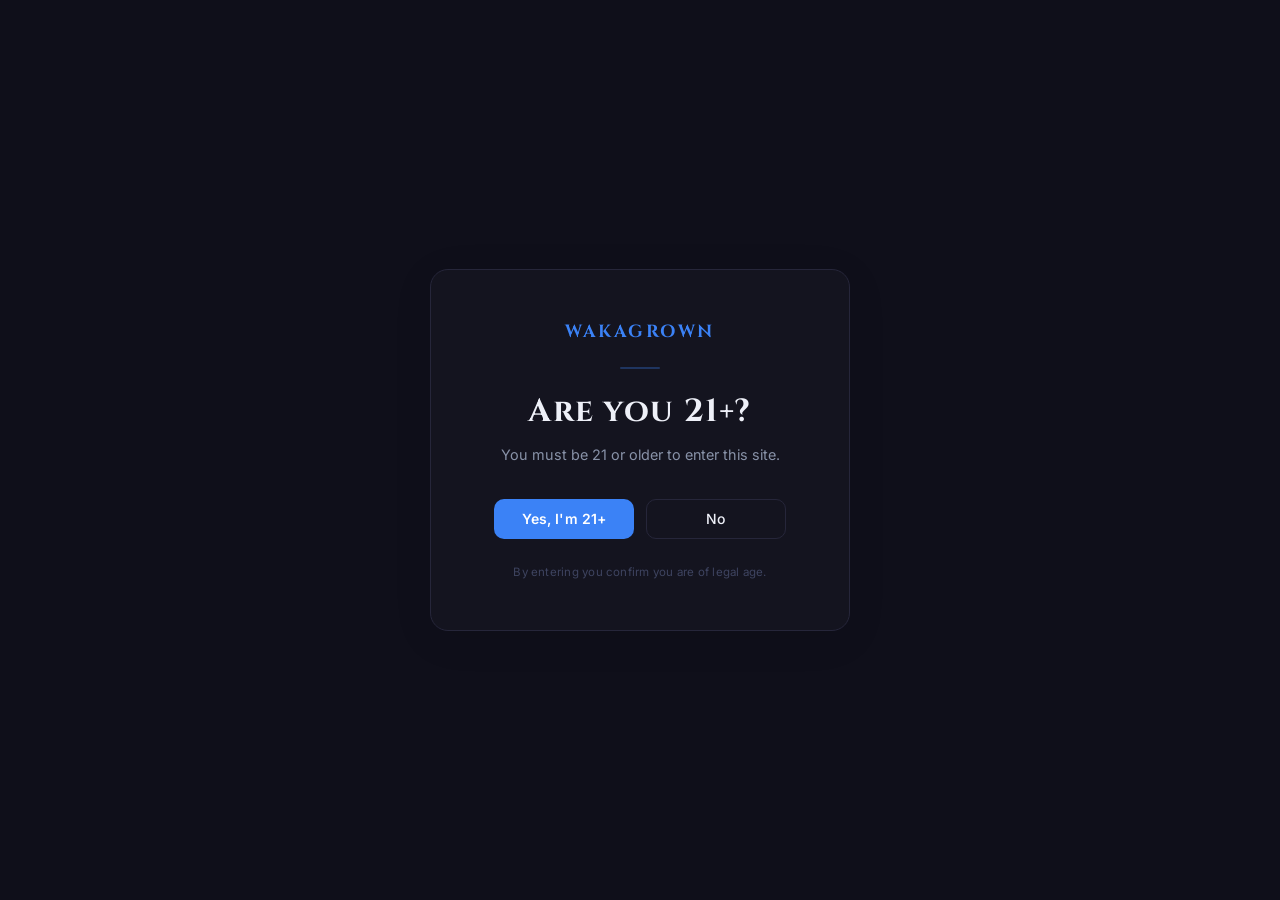
==== index.html @ d03a04f8 "first commit" ====
<!DOCTYPE html>
<html lang="en">
<head>
  <meta charset="UTF-8" />
  <meta name="viewport" content="width=device-width, initial-scale=1.0" />
  <title>WakaGrown | Premium Flower</title>
  <link rel="preconnect" href="https://fonts.googleapis.com" />
  <link rel="preconnect" href="https://fonts.gstatic.com" crossorigin />
  <link href="https://fonts.googleapis.com/css2?family=Cinzel:wght@400;600;700;900&family=Inter:wght@300;400;500;600;700&display=swap" rel="stylesheet" />
  <link rel="stylesheet" href="style.css" />
</head>
<body>

<!-- ═══════════ AGE GATE ═══════════ -->
<div id="ageGate">
  <div class="ag-box">
    <p class="ag-logo">WakaGrown</p>
    <div class="ag-line"></div>
    <h1 class="ag-title">Are you 21+?</h1>
    <p class="ag-sub">You must be 21 or older to enter this site.</p>
    <div class="ag-btns">
      <button id="btnYes" class="btn-blue">Yes, I'm 21+</button>
      <button id="btnNo"  class="btn-ghost">No</button>
    </div>
    <p class="ag-legal">By entering you confirm you are of legal age.</p>
  </div>
</div>

<!-- ═══════════ DENIED SCREEN ═══════════ -->
<div id="deniedScreen" class="denied-screen" style="display:none">
  <div style="text-align:center">
    <p class="ag-logo">WakaGrown</p>
    <h2 style="font-family:var(--display);font-size:2rem;margin:1.5rem 0 1rem;letter-spacing:.04em">Come back when you're 21+</h2>
    <p style="color:var(--muted)">This site is for adults only.</p>
    <button onclick="resetGate()" class="btn-ghost" style="margin-top:2rem">Reset</button>
  </div>
</div>

<!-- ═══════════ MAIN SITE ═══════════ -->
<div id="site" style="display:none">

  <!-- NAV -->
  <header id="nav">
    <div class="nav-inner wrap">
      <a href="#hero" class="nav-logo">WakaGrown</a>
      <button id="navToggle" class="nav-toggle" aria-label="Menu">
        <span></span><span></span><span></span>
      </button>
      <nav id="navMenu" class="nav-menu">
        <a href="#drop"     class="nav-link">Drop</a>
        <a href="#strains"  class="nav-link">Strains</a>
        <a href="#seeds"    class="nav-link">Seeds</a>
        <a href="#gallery"  class="nav-link">Gallery</a>
        <a href="#story"    class="nav-link">Story</a>
        <a href="#faq"      class="nav-link">FAQ</a>
        <a href="#contact"  class="nav-link">Contact</a>
        <button id="cartBtn" class="nav-cart-btn" aria-label="Open cart">
          <svg width="20" height="20" viewBox="0 0 24 24" fill="none" stroke="currentColor" stroke-width="2" stroke-linecap="round" stroke-linejoin="round" aria-hidden="true">
            <path d="M6 2L3 6v14a2 2 0 002 2h14a2 2 0 002-2V6l-3-4z"/>
            <line x1="3" y1="6" x2="21" y2="6"/>
            <path d="M16 10a4 4 0 01-8 0"/>
          </svg>
          <span id="cartBadge" class="cart-badge" hidden>0</span>
          Cart
        </button>
      </nav>
    </div>
  </header>

  <!-- HERO -->
  <section id="hero" class="hero">
    <div class="hero-glow"></div>
    <div class="wrap hero-wrap">
      <div class="hero-content">
        <span class="eyebrow reveal">Current Season Drop</span>
        <h1 class="hero-title reveal">New Drop.<br>New Harvest.<br>New Heat.</h1>
        <p class="hero-sub reveal">Limited preorder spots open now. Small-batch, lab-tested, handpicked. Secure yours before this run sells out.</p>
        <div class="hero-cta reveal">
          <a href="https://example.com/store" target="_blank" rel="noopener" class="btn-blue btn-lg">Shop / Order</a>
          <a href="#drop" class="btn-ghost btn-lg">Explore the Drop</a>
        </div>
      </div>
      <div class="hero-logo-frame reveal">
        <div class="hero-logo-outer">
          <div class="hero-logo-ring"></div>
          <div class="hero-logo-circle">
            <img src="WakaGrownlogo.PNG" alt="WakaGrown" class="hero-logo-img">
          </div>
        </div>
      </div>
    </div>
    <div class="hero-scroll-hint">
      <span>Scroll</span>
      <div class="scroll-line"></div>
    </div>
  </section>

  <!-- DROP HIGHLIGHTS -->
  <section id="drop" class="section">
    <div class="wrap">
      <div class="sec-head reveal">
        <span class="eyebrow">Featured</span>
        <h2 class="sec-title">Drop Highlights</h2>
        <p class="sec-sub">Eight strains. One season. Zero compromise.</p>
      </div>
    </div>
    <div class="carousel-outer">
      <button id="cPrev" class="c-arrow" aria-label="Previous">
        <svg width="20" height="20" viewBox="0 0 24 24" fill="none" stroke="currentColor" stroke-width="2"><polyline points="15 18 9 12 15 6"/></svg>
      </button>
      <div class="carousel-viewport">
        <div class="carousel-track" id="cTrack"></div>
      </div>
      <button id="cNext" class="c-arrow" aria-label="Next">
        <svg width="20" height="20" viewBox="0 0 24 24" fill="none" stroke="currentColor" stroke-width="2"><polyline points="9 18 15 12 9 6"/></svg>
      </button>
    </div>
    <div class="c-dots" id="cDots"></div>
  </section>

  <!-- STRAINS GRID -->
  <section id="strains" class="section section-alt">
    <div class="wrap">
      <div class="sec-head reveal">
        <span class="eyebrow">Full Catalog</span>
        <h2 class="sec-title">All Strains</h2>
        <p class="sec-sub">28 cultivars. Filter by profile.</p>
      </div>
      <div class="filters reveal" role="group" aria-label="Filter by category">
        <button class="chip active" data-f="all">All</button>
        <button class="chip" data-f="gas">Gas</button>
        <button class="chip" data-f="candy">Candy</button>
        <button class="chip" data-f="og">OG</button>
        <button class="chip" data-f="exotic">Exotic</button>
      </div>
      <div class="strains-grid" id="strainsGrid"></div>
      <div class="strains-pagination" id="strainsPagination"></div>
    </div>
  </section>

  <!-- SEEDS -->
  <section id="seeds" class="section">
    <div class="wrap">
      <div class="sec-head reveal">
        <span class="eyebrow">Genetics Program</span>
        <h2 class="sec-title">Seeds</h2>
        <p class="sec-sub">Feminized and auto-flowering cuts from our proven in-house runs. Every pack is sourced from verified mother stock.</p>
      </div>
      <div class="seed-filters reveal">
        <button class="chip active" data-sf="all">All</button>
        <button class="chip" data-sf="fem">Feminized</button>
        <button class="chip" data-sf="auto">Auto-Flowering</button>
      </div>
      <div class="seeds-grid" id="seedsGrid"></div>
      <div class="strains-pagination" id="seedsPagination"></div>
    </div>
  </section>

  <!-- GALLERY -->
  <section id="gallery" class="section">
    <div class="wrap">
      <div class="sec-head reveal">
        <span class="eyebrow">Visual</span>
        <h2 class="sec-title">Crafted to Photograph Different</h2>
        <p class="sec-sub">Every run tells its own story. This is ours.</p>
      </div>
      <div class="gallery-grid" id="galleryGrid"></div>
    </div>
  </section>

  <!-- STORY -->
  <section id="story" class="section section-alt">
    <div class="wrap story-wrap">
      <div class="story-text reveal">
        <span class="eyebrow">Our Philosophy</span>
        <h2 class="sec-title" style="text-align:left">Small-Batch.<br>No Gimmicks.<br>Just Quality.</h2>
        <p>WakaGrown started from a simple principle: grow the best flower possible, then get out of the way and let it speak. No marketing fluff, no mystery ingredients — just elite genetics, obsessive environmental control, and the patience to let each run hit its full potential.</p>
        <p>Every cultivar in our catalog is selected through a rigorous phenotype hunt. We run small. We test everything. We don't release a batch until it clears our internal standard — which is higher than any third-party requirement.</p>
        <div class="story-stats">
          <div class="stat reveal"><span class="stat-n">100%</span><span class="stat-l">Indoor Grown</span></div>
          <div class="stat reveal"><span class="stat-n">COA</span><span class="stat-l">Every Batch</span></div>
          <div class="stat reveal"><span class="stat-n">28+</span><span class="stat-l">Active Cultivars</span></div>
        </div>
      </div>
      <div class="story-img reveal">
        <div class="story-ph"><span class="story-mark">W</span></div>
      </div>
    </div>
  </section>

  <!-- TESTIMONIALS -->
  <section id="testimonials" class="section">
    <div class="wrap">
      <div class="sec-head reveal">
        <span class="eyebrow">Community</span>
        <h2 class="sec-title">What the Culture Says</h2>
      </div>
      <div class="testi-grid">
        <div class="testi-card reveal">
          <div class="stars">★★★★★</div>
          <p class="testi-q">"WakaGrown is the only brand that consistently delivers. Every single drop is a step above. The Red Katanaz was genuinely elite — terps, density, everything locked in."</p>
          <div class="testi-author">
            <div class="testi-av" style="--c:#0a84ff">WC</div>
            <div><strong>@westcoast_connoisseur</strong><span>Verified Collector</span></div>
          </div>
        </div>
        <div class="testi-card reveal">
          <div class="stars">★★★★★</div>
          <p class="testi-q">"The quality control here is unmatched. WakaGrown does small-batch the right way — no shortcuts, lab-tested, and the results speak for themselves every single time."</p>
          <div class="testi-author">
            <div class="testi-av" style="--c:#6b6bff">HD</div>
            <div><strong>@highdesert_cultivator</strong><span>Industry Insider</span></div>
          </div>
        </div>
        <div class="testi-card reveal">
          <div class="stars">★★★★★</div>
          <p class="testi-q">"Every drop is better than the last. The Venuz #4 and Banana Jealousy from last season were two of the best I've had, period. WakaGrown isn't hype — it's just exceptional."</p>
          <div class="testi-author">
            <div class="testi-av" style="--c:#38bdf8">PC</div>
            <div><strong>@premiumcollector</strong><span>Long-Term Customer</span></div>
          </div>
        </div>
      </div>
    </div>
  </section>

  <!-- FAQ -->
  <section id="faq" class="section section-alt">
    <div class="wrap faq-wrap">
      <div class="sec-head reveal">
        <span class="eyebrow">Got Questions</span>
        <h2 class="sec-title">FAQ</h2>
      </div>
      <div class="accordion" id="accordion">
        <div class="ac-item reveal">
          <button class="ac-btn" aria-expanded="false">How do preorders work? <span class="ac-icon"></span></button>
          <div class="ac-panel" hidden><p>When a drop goes live, strains are listed on our external Shop page. Select your items and complete checkout there. Preorders are first-come, first-served — quantities are genuinely limited.</p></div>
        </div>
        <div class="ac-item reveal">
          <button class="ac-btn" aria-expanded="false">Where do you ship? <span class="ac-icon"></span></button>
          <div class="ac-panel" hidden><p>Shipping availability varies by location and compliance requirements. Visit our Shop page for real-time availability in your area. We do not ship to addresses where our products are not legally permissible.</p></div>
        </div>
        <div class="ac-item reveal">
          <button class="ac-btn" aria-expanded="false">Is this an e-commerce checkout? <span class="ac-icon"></span></button>
          <div class="ac-panel" hidden><p>No. This website is a brand showcase only — for informational purposes. No transactions occur here. All orders are placed through our verified external Shop link.</p></div>
        </div>
        <div class="ac-item reveal">
          <button class="ac-btn" aria-expanded="false">How often do drops happen? <span class="ac-icon"></span></button>
          <div class="ac-panel" hidden><p>Drops are tied to our cultivation cycle — typically seasonal. We don't rush harvests. Follow our Instagram and join the waitlist to be notified the moment spots go live.</p></div>
        </div>
        <div class="ac-item reveal">
          <button class="ac-btn" aria-expanded="false">How do I verify lab results? <span class="ac-icon"></span></button>
          <div class="ac-panel" hidden><p>Certificate of Analysis (COA) documents are available on the Shop page for every listed strain, linked directly to the batch. We use accredited third-party labs. Full transparency, always.</p></div>
        </div>
        <div class="ac-item reveal">
          <button class="ac-btn" aria-expanded="false">How do I contact support? <span class="ac-icon"></span></button>
          <div class="ac-panel" hidden><p>Use the contact form below or reach out on Instagram <strong>@wakagrown</strong>. For order-specific questions use the support contact on the Shop page. We typically respond within 24–48 hours.</p></div>
        </div>
      </div>
    </div>
  </section>

  <!-- CONTACT -->
  <section id="contact" class="section">
    <div class="wrap contact-wrap">
      <div class="contact-info reveal">
        <span class="eyebrow">Get In Touch</span>
        <h2 class="sec-title" style="text-align:left">Contact Us</h2>
        <p>Questions about a drop, a strain, or a collaboration? Fill out the form or reach us directly.</p>
        <div class="contact-links">
          <div class="c-link"><span>Instagram</span><a href="https://instagram.com" target="_blank" rel="noopener">@wakagrown</a></div>
          <div class="c-link"><span>Email</span><a href="mailto:info@wakagrown.com">info@wakagrown.com</a></div>
        </div>
      </div>
      <form id="contactForm" class="contact-form reveal" novalidate>
        <div class="field">
          <label for="cfName">Name</label>
          <input id="cfName" type="text" placeholder="Your name" required />
          <span class="ferr"></span>
        </div>
        <div class="field">
          <label for="cfEmail">Email</label>
          <input id="cfEmail" type="email" placeholder="your@email.com" required />
          <span class="ferr"></span>
        </div>
        <div class="field">
          <label for="cfMsg">Message</label>
          <textarea id="cfMsg" rows="5" placeholder="What's on your mind?" required></textarea>
          <span class="ferr"></span>
        </div>
        <button type="submit" class="btn-blue btn-lg">Send Message</button>
        <p id="formStatus" style="color:var(--blue-light);font-size:.85rem;margin-top:.5rem;min-height:1.2rem"></p>
      </form>
    </div>
  </section>

  <!-- FOOTER -->
  <footer class="footer">
    <div class="wrap footer-inner">
      <div class="footer-top">
        <span class="nav-logo">WakaGrown</span>
        <nav class="footer-nav">
          <a href="#drop">Drop</a><a href="#strains">Strains</a>
          <a href="#gallery">Gallery</a><a href="#story">Story</a>
          <a href="#faq">FAQ</a><a href="#contact">Contact</a>
        </nav>
        <a href="https://example.com/store" target="_blank" rel="noopener" class="btn-blue">Shop / Order →</a>
      </div>
      <p class="footer-legal">For informational purposes only. No sales are conducted on this website. Must be 21+ to view.</p>
      <div class="footer-bot">
        <p>© 2026 WakaGrown. All rights reserved.</p>
        <button onclick="resetGate()" class="footer-reset">Reset age gate</button>
      </div>
    </div>
  </footer>


  <!-- CART OVERLAY + DRAWER -->
  <div id="cartOverlay" class="cart-overlay" aria-hidden="true"></div>
  <aside id="cartDrawer" class="cart-drawer" hidden aria-label="Shopping cart">
    <div class="cart-drawer__head">
      <div>
        <h2 class="cart-drawer__title">Your Cart</h2>
        <p id="cartCount" class="cart-drawer__count">0 items</p>
      </div>
      <button id="cartClose" class="cart-close" aria-label="Close cart">
        <svg width="20" height="20" viewBox="0 0 24 24" fill="none" stroke="currentColor" stroke-width="2.5" aria-hidden="true">
          <line x1="18" y1="6" x2="6" y2="18"/><line x1="6" y1="6" x2="18" y2="18"/>
        </svg>
      </button>
    </div>
    <div id="cartItems" class="cart-items"></div>
    <div class="cart-drawer__foot" id="cartFoot" style="display:none">
      <div class="cart-subtotal">
        <span>Subtotal</span>
        <strong id="cartTotal">$0.00</strong>
      </div>
      <p class="cart-unit-note">Prices per eighth (3.5g). Lab-tested, small-batch.</p>
      <button id="cartCheckout" class="btn-blue btn-lg" style="width:100%">Place Order →</button>
      <button id="cartClear" class="cart-clear-btn">Clear cart</button>
    </div>
  </aside>

  <!-- ORDER MODAL -->
  <div id="orderModal" class="modal" style="display:none" role="dialog" aria-modal="true" aria-labelledby="orderModalTitle">
    <div class="modal-bd" id="orderModalBd"></div>
    <div class="modal-box" style="max-width:480px">
      <button class="modal-close" id="orderModalClose" aria-label="Close">
        <svg width="18" height="18" viewBox="0 0 24 24" fill="none" stroke="currentColor" stroke-width="2.5" aria-hidden="true">
          <line x1="18" y1="6" x2="6" y2="18"/><line x1="6" y1="6" x2="18" y2="18"/>
        </svg>
      </button>
      <div class="modal-body">
        <h2 id="orderModalTitle" style="font-family:var(--display);font-size:1.3rem;font-weight:700;letter-spacing:.04em;margin-bottom:.3rem">Place Your Order</h2>
        <p style="color:var(--muted);font-size:.85rem;margin-bottom:1.5rem">Fill in your details and we'll follow up to confirm and arrange payment.</p>
        <div id="orderSummary"></div>
        <form id="orderForm" novalidate>
          <div class="field" style="margin-bottom:1rem">
            <label for="ofName">Name</label>
            <input id="ofName" type="text" placeholder="Your name" required />
            <span class="ferr"></span>
          </div>
          <div class="field" style="margin-bottom:1rem">
            <label for="ofEmail">Email</label>
            <input id="ofEmail" type="email" placeholder="your@email.com" required />
            <span class="ferr"></span>
          </div>
          <div class="field" style="margin-bottom:1.25rem">
            <label for="ofNotes">Notes (optional)</label>
            <textarea id="ofNotes" rows="3" placeholder="Any preferences or questions…"></textarea>
          </div>
          <button type="submit" class="btn-blue btn-lg" style="width:100%">Send Order</button>
          <p id="orderStatus" style="color:var(--blue-light);font-size:.82rem;margin-top:.5rem;min-height:1rem"></p>
        </form>
      </div>
    </div>
  </div>

</div><!-- /#site -->

<!-- STRAIN MODAL -->
<div id="strainModal" class="modal" style="display:none" role="dialog" aria-modal="true" aria-labelledby="modalName">
  <div class="modal-bd" id="modalBd"></div>
  <div class="modal-box">
    <button class="modal-close" id="modalClose" aria-label="Close">
      <svg width="18" height="18" viewBox="0 0 24 24" fill="none" stroke="currentColor" stroke-width="2.5"><line x1="18" y1="6" x2="6" y2="18"/><line x1="6" y1="6" x2="18" y2="18"/></svg>
    </button>
    <div class="modal-img" id="modalImg"></div>
    <div class="modal-body">
      <div class="modal-hdr">
        <h2 class="modal-name" id="modalName"></h2>
        <span class="pill" id="modalPill"></span>
      </div>
      <p class="modal-desc" id="modalDesc"></p>
      <div class="modal-terps">
        <h4>Terpene Notes</h4>
        <ul id="modalTerps"></ul>
      </div>
      <div class="modal-thc-row">
        <span>THC Range</span>
        <span id="modalThc" class="thc-val"></span>
      </div>
      <div class="modal-atc">
        <div class="weight-selector">
          <button class="weight-btn active" data-weight="7g">7g</button>
          <button class="weight-btn" data-weight="14g">14g<small>½ oz</small></button>
          <button class="weight-btn" data-weight="28g">28g<small>1 oz</small></button>
        </div>
        <div class="modal-price-row">
          <span class="modal-price-label" id="modalPriceLabel">7 grams</span>
          <strong id="modalPrice" class="modal-price-val"></strong>
        </div>
        <button id="modalAtcBtn" class="btn-blue btn-lg" style="width:100%;margin-top:.75rem">Add to Cart</button>
      </div>
    </div>
  </div>
</div>

<!-- LIGHTBOX -->
<div id="lightbox" class="lightbox" style="display:none" role="dialog" aria-modal="true">
  <div class="lb-bd" id="lbBd"></div>
  <button class="lb-close" id="lbClose" aria-label="Close lightbox">
    <svg width="20" height="20" viewBox="0 0 24 24" fill="none" stroke="currentColor" stroke-width="2.5"><line x1="18" y1="6" x2="6" y2="18"/><line x1="6" y1="6" x2="18" y2="18"/></svg>
  </button>
  <button class="lb-arrow lb-prev" id="lbPrev" aria-label="Previous">
    <svg width="24" height="24" viewBox="0 0 24 24" fill="none" stroke="currentColor" stroke-width="2"><polyline points="15 18 9 12 15 6"/></svg>
  </button>
  <div class="lb-stage"><div class="lb-img" id="lbImg"></div></div>
  <button class="lb-arrow lb-next" id="lbNext" aria-label="Next">
    <svg width="24" height="24" viewBox="0 0 24 24" fill="none" stroke="currentColor" stroke-width="2"><polyline points="9 18 15 12 9 6"/></svg>
  </button>
  <p class="lb-count" id="lbCount"></p>
</div>

<!-- BACK TO TOP -->
<button id="backTop" class="back-top" aria-label="Back to top">
  <svg width="18" height="18" viewBox="0 0 24 24" fill="none" stroke="currentColor" stroke-width="2.5"><polyline points="18 15 12 9 6 15"/></svg>
</button>

<script src="script.js"></script>
</body>
</html>
---- style.css ----
/* ============================================================
   WakaGrown — style.css
   Clean modern dispensary — white / gray / blue
   ============================================================ */

/* ── DESIGN TOKENS ─────────────────────────────────────────── */
:root {
  --bg:          #08080f;
  --bg2:         #0f0f1a;
  --surface:     #14141f;
  --surface2:    #1a1a28;
  --border:      #26263a;
  --border-blue: rgba(59,130,246,0.22);

  --blue:        #3b82f6;
  --blue-dark:   #2563eb;
  --blue-dim:    rgba(59,130,246,0.12);
  --blue-light:  #60a5fa;
  --blue-glow:   rgba(59,130,246,0.18);

  --text:        #eef0f8;
  --muted:       #8892a8;
  --faint:       #3e4460;

  --display: 'Cinzel', serif;
  --body:    'Inter', sans-serif;

  --nav-h:    68px;
  --rad:      10px;
  --rad-lg:   18px;
  --wrap:     1200px;

  --ease: cubic-bezier(0.4, 0, 0.2, 1);
  --dur:  0.28s;
}

/* ── RESET ──────────────────────────────────────────────────── */
*, *::before, *::after { box-sizing: border-box; margin: 0; padding: 0; }

html {
  scroll-behavior: smooth;
  -webkit-text-size-adjust: 100%;
}

body {
  font-family: var(--body);
  background: var(--bg);
  color: var(--text);
  line-height: 1.65;
  font-size: 16px;
  overflow-x: hidden;
}

img { display: block; max-width: 100%; }
button { cursor: pointer; font-family: var(--body); border: none; background: none; }
a { text-decoration: none; color: inherit; }
ul { list-style: none; }

/* ── UTILITY ────────────────────────────────────────────────── */
.wrap {
  max-width: var(--wrap);
  margin-inline: auto;
  padding-inline: clamp(1rem, 4vw, 2rem);
}

.eyebrow {
  display: block;
  font-size: 0.72rem;
  letter-spacing: 0.18em;
  text-transform: uppercase;
  color: var(--blue);
  font-weight: 700;
  margin-bottom: 0.6rem;
}

/* ── BUTTONS ────────────────────────────────────────────────── */
.btn-blue {
  display: inline-flex;
  align-items: center;
  justify-content: center;
  gap: 0.4rem;
  background: var(--blue);
  color: #fff;
  border-radius: var(--rad);
  padding: 0.65rem 1.4rem;
  font-size: 0.875rem;
  font-weight: 600;
  letter-spacing: 0.01em;
  transition: background var(--dur) var(--ease), box-shadow var(--dur) var(--ease), transform var(--dur) var(--ease);
  position: relative;
  z-index: 1;
}
.btn-blue:hover {
  background: var(--blue-dark);
  box-shadow: 0 4px 20px rgba(37,99,235,0.30);
  transform: translateY(-1px);
}
.btn-blue:active { transform: translateY(0); }

.btn-ghost {
  display: inline-flex;
  align-items: center;
  justify-content: center;
  gap: 0.4rem;
  background: transparent;
  color: var(--text);
  border: 1.5px solid var(--border);
  border-radius: var(--rad);
  padding: 0.65rem 1.4rem;
  font-size: 0.875rem;
  font-weight: 500;
  letter-spacing: 0.01em;
  transition: border-color var(--dur) var(--ease), color var(--dur) var(--ease), background var(--dur) var(--ease);
}
.btn-ghost:hover {
  border-color: var(--blue);
  color: var(--blue);
  background: var(--blue-dim);
}

.btn-lg { padding: 0.85rem 2rem; font-size: 0.95rem; }

/* ── AGE GATE ───────────────────────────────────────────────── */
#ageGate {
  position: fixed;
  inset: 0;
  background: var(--bg2);
  z-index: 9999;
  display: flex;
  align-items: center;
  justify-content: center;
  padding: 1.5rem;
}

.ag-box {
  width: 100%;
  max-width: 420px;
  text-align: center;
  background: var(--surface);
  border: 1.5px solid var(--border);
  border-radius: var(--rad-lg);
  padding: 3rem 2.5rem;
  position: relative;
  overflow: hidden;
  box-shadow: 0 8px 40px rgba(0,0,0,0.08);
}

.ag-logo {
  font-family: var(--display);
  font-size: 1.1rem;
  font-weight: 700;
  letter-spacing: 0.14em;
  text-transform: uppercase;
  color: var(--blue);
  margin-bottom: 1.2rem;
}

.ag-line {
  width: 40px;
  height: 2px;
  background: var(--blue);
  margin: 0 auto 1.5rem;
  border-radius: 2px;
  opacity: 0.3;
}

.ag-title {
  font-family: var(--display);
  font-size: clamp(1.6rem, 4vw, 2rem);
  font-weight: 700;
  letter-spacing: 0.04em;
  margin-bottom: 0.75rem;
  line-height: 1.2;
  color: var(--text);
}

.ag-sub {
  color: var(--muted);
  font-size: 0.9rem;
  margin-bottom: 2rem;
}

.ag-btns {
  display: flex;
  gap: 0.75rem;
  justify-content: center;
  flex-wrap: wrap;
}
.ag-btns .btn-blue,
.ag-btns .btn-ghost { min-width: 140px; }

.ag-legal {
  color: var(--faint);
  font-size: 0.72rem;
  margin-top: 1.5rem;
  letter-spacing: 0.02em;
}

/* ── DENIED SCREEN ──────────────────────────────────────────── */
.denied-screen {
  position: fixed;
  inset: 0;
  background: var(--bg2);
  z-index: 9998;
  display: flex;
  align-items: center;
  justify-content: center;
  padding: 1.5rem;
  text-align: center;
  color: var(--text);
}

/* ── NAVIGATION ─────────────────────────────────────────────── */
#nav {
  position: fixed;
  top: 0; left: 0; right: 0;
  height: var(--nav-h);
  z-index: 900;
  background: rgba(8,8,15,0.88);
  backdrop-filter: blur(16px) saturate(1.4);
  -webkit-backdrop-filter: blur(16px) saturate(1.4);
  border-bottom: 1px solid var(--border);
  transition: box-shadow var(--dur) var(--ease);
}
#nav.scrolled {
  box-shadow: 0 2px 20px rgba(0,0,0,0.40);
  border-bottom-color: transparent;
}

.nav-inner {
  height: var(--nav-h);
  display: flex;
  align-items: center;
  justify-content: space-between;
  gap: 1.5rem;
}

.nav-logo {
  font-family: var(--display);
  font-size: 1rem;
  font-weight: 700;
  letter-spacing: 0.14em;
  text-transform: uppercase;
  color: var(--text);
  transition: color var(--dur) var(--ease);
  flex-shrink: 0;
}
.nav-logo:hover { color: var(--blue); }

.nav-menu {
  display: flex;
  align-items: center;
  gap: 0.25rem;
}

.nav-link {
  font-size: 0.82rem;
  font-weight: 600;
  letter-spacing: 0.04em;
  text-transform: uppercase;
  color: var(--muted);
  padding: 0.4rem 0.65rem;
  border-radius: 6px;
  transition: color var(--dur) var(--ease), background var(--dur) var(--ease);
}
.nav-link:hover, .nav-link.active {
  color: var(--text);
  background: var(--bg2);
}
.nav-link.active { color: var(--blue); }

.nav-shop { margin-left: 0.5rem; }

/* Hamburger */
.nav-toggle {
  display: none;
  flex-direction: column;
  gap: 5px;
  width: 36px;
  padding: 6px;
  flex-shrink: 0;
  z-index: 10;
}
.nav-toggle span {
  display: block;
  height: 2px;
  background: var(--text);
  border-radius: 2px;
  transition: transform var(--dur) var(--ease), opacity var(--dur) var(--ease);
  transform-origin: center;
}
.nav-toggle.open span:nth-child(1) { transform: translateY(7px) rotate(45deg); }
.nav-toggle.open span:nth-child(2) { opacity: 0; transform: scaleX(0); }
.nav-toggle.open span:nth-child(3) { transform: translateY(-7px) rotate(-45deg); }

@media (max-width: 820px) {
  .nav-toggle { display: flex; }

  .nav-menu {
    position: fixed;
    top: var(--nav-h); left: 0; right: 0; bottom: 0;
    background: var(--surface);
    flex-direction: column;
    align-items: center;
    justify-content: center;
    gap: 0.75rem;
    transform: translateX(100%);
    transition: transform var(--dur) var(--ease);
    border-top: 1px solid var(--border);
  }
  .nav-menu.open { transform: translateX(0); }

  .nav-link {
    font-size: 1.1rem;
    padding: 0.75rem 2rem;
  }
  .nav-shop { margin-left: 0; margin-top: 0.5rem; }
}

/* ── HERO ───────────────────────────────────────────────────── */
.hero {
  position: relative;
  min-height: 100svh;
  display: flex;
  align-items: center;
  padding-top: var(--nav-h);
  overflow: hidden;
  background: linear-gradient(135deg, #050508 0%, #09091a 45%, #0d1030 75%, #121840 100%);
}

/* Subtle dot-grid pattern */
.hero::before {
  content: '';
  position: absolute;
  inset: 0;
  background-image: radial-gradient(rgba(255,255,255,0.06) 1px, transparent 1px);
  background-size: 28px 28px;
  pointer-events: none;
}

.hero-glow {
  position: absolute;
  top: -10%;
  right: -5%;
  width: 700px;
  height: 700px;
  background: radial-gradient(circle, rgba(59,130,246,0.10) 0%, transparent 65%);
  pointer-events: none;
}

/* Two-column hero layout */
.hero-wrap {
  position: relative;
  z-index: 1;
  display: flex;
  align-items: center;
  justify-content: space-between;
  gap: clamp(2rem, 6vw, 5rem);
  padding-block: 6rem;
  width: 100%;
}

.hero-content {
  max-width: 580px;
  flex-shrink: 0;
}

/* Logo — right side */
.hero-logo-frame {
  flex-shrink: 0;
  display: flex;
  align-items: center;
  justify-content: center;
}

/* Breathing animation wrapper — ring is a sibling to the clip circle
   so it isn't cut off by overflow: hidden */
.hero-logo-outer {
  position: relative;
  display: inline-flex;
  align-items: center;
  justify-content: center;
  animation: heroBreathe 4s ease-in-out infinite;
}

/* Circular clip — hides the baked-in black square background */
.hero-logo-circle {
  width: clamp(300px, 38vw, 460px);
  height: clamp(300px, 38vw, 460px);
  border-radius: 50%;
  overflow: hidden;
  background: var(--bg);
  position: relative;
  z-index: 1;
}

.hero-logo-img {
  width: 100%;
  height: 100%;
  object-fit: cover;
  object-position: center 36%;
  display: block;
}

/* Glow ring sits outside the clip circle */
.hero-logo-ring {
  position: absolute;
  inset: -10px;
  border-radius: 50%;
  border: 1px solid rgba(59,130,246,0.45);
  box-shadow:
    0 0 0 4px rgba(59,130,246,0.08),
    0 0 28px rgba(59,130,246,0.40),
    0 0 70px rgba(59,130,246,0.20);
  pointer-events: none;
  animation: ringGlow 4s ease-in-out infinite;
}

@keyframes heroBreathe {
  0%, 100% { transform: scale(1); }
  50%       { transform: scale(1.04); }
}

@keyframes ringGlow {
  0%, 100% {
    border-color: rgba(59,130,246,0.38);
    box-shadow:
      0 0 0 4px rgba(59,130,246,0.06),
      0 0 24px rgba(59,130,246,0.32),
      0 0 60px rgba(59,130,246,0.14);
  }
  50% {
    border-color: rgba(59,130,246,0.72);
    box-shadow:
      0 0 0 4px rgba(59,130,246,0.14),
      0 0 44px rgba(59,130,246,0.58),
      0 0 100px rgba(59,130,246,0.26);
  }
}

@media (max-width: 820px) {
  .hero-logo-frame { display: none; }
  .hero-content { max-width: 100%; }
}

.hero-content .eyebrow {
  color: rgba(255,255,255,0.70);
  letter-spacing: 0.2em;
}

.hero-title {
  font-family: var(--display);
  font-size: clamp(2.8rem, 8vw, 5.5rem);
  font-weight: 900;
  line-height: 1.05;
  letter-spacing: -0.01em;
  margin-bottom: 1.5rem;
  color: #ffffff;
}

.hero-sub {
  font-size: clamp(0.95rem, 2vw, 1.1rem);
  color: rgba(255,255,255,0.78);
  max-width: 500px;
  margin-bottom: 2.5rem;
  font-weight: 400;
  line-height: 1.75;
}

.hero-cta {
  display: flex;
  gap: 1rem;
  flex-wrap: wrap;
}

/* White-outline ghost variant for hero */
.hero-cta .btn-ghost {
  color: rgba(255,255,255,0.90);
  border-color: rgba(255,255,255,0.40);
  background: rgba(255,255,255,0.08);
}
.hero-cta .btn-ghost:hover {
  color: #fff;
  border-color: rgba(255,255,255,0.75);
  background: rgba(255,255,255,0.15);
}

.hero-scroll-hint {
  position: absolute;
  bottom: 2.5rem;
  left: 50%;
  transform: translateX(-50%);
  display: flex;
  flex-direction: column;
  align-items: center;
  gap: 0.5rem;
  color: rgba(255,255,255,0.45);
  font-size: 0.68rem;
  letter-spacing: 0.15em;
  text-transform: uppercase;
  pointer-events: none;
}
.scroll-line {
  width: 1px;
  height: 40px;
  background: linear-gradient(to bottom, rgba(255,255,255,0.60), transparent);
  animation: scrollPulse 1.8s ease-in-out infinite;
}
@keyframes scrollPulse {
  0%, 100% { opacity: 0.3; }
  50%       { opacity: 1; }
}

/* ── SECTIONS ───────────────────────────────────────────────── */
.section {
  position: relative;
  padding-block: clamp(4rem, 8vw, 6rem);
}
.section-alt { background: var(--bg2); }

.sec-head {
  text-align: center;
  margin-bottom: 3rem;
}
.sec-title {
  font-family: var(--display);
  font-size: clamp(1.7rem, 4vw, 2.5rem);
  font-weight: 700;
  letter-spacing: 0.02em;
  line-height: 1.2;
  margin-bottom: 0.75rem;
  color: var(--text);
}
.sec-sub {
  color: var(--muted);
  font-size: 1rem;
  max-width: 480px;
  margin-inline: auto;
}

/* ── CAROUSEL ───────────────────────────────────────────────── */
.carousel-outer {
  position: relative;
  display: flex;
  align-items: center;
  gap: 0.75rem;
  padding-inline: clamp(1rem, 4vw, 2rem);
  max-width: var(--wrap);
  margin-inline: auto;
}

.carousel-viewport {
  overflow: hidden;
  flex: 1;
  border-radius: var(--rad);
}

.carousel-track {
  display: flex;
  gap: 1rem;
  transition: transform 0.45s var(--ease);
  will-change: transform;
}

.c-card {
  flex-shrink: 0;
  width: calc(33.333% - 0.67rem);
  background: var(--surface);
  border: 1.5px solid var(--border);
  border-radius: var(--rad-lg);
  overflow: hidden;
  cursor: pointer;
  transition: border-color var(--dur) var(--ease), transform var(--dur) var(--ease), box-shadow var(--dur) var(--ease);
}
.c-card:hover {
  border-color: var(--border-blue);
  transform: translateY(-5px);
  box-shadow: 0 12px 40px rgba(37,99,235,0.12);
}

.c-card-img {
  height: 200px;
  display: flex;
  align-items: center;
  justify-content: center;
  position: relative;
  overflow: hidden;
}
.c-card-initial {
  font-family: var(--display);
  font-size: 5rem;
  font-weight: 900;
  position: relative;
  z-index: 1;
}
.c-card-glow {
  position: absolute;
  inset: 0;
  opacity: 0.6;
  transition: opacity var(--dur) var(--ease);
}
.c-card:hover .c-card-glow { opacity: 1; }

.c-card-body { padding: 1.25rem; }
.c-card-cat {
  font-size: 0.68rem;
  letter-spacing: 0.15em;
  text-transform: uppercase;
  color: var(--blue);
  font-weight: 700;
  margin-bottom: 0.35rem;
}
.c-card-name {
  font-family: var(--display);
  font-size: 0.95rem;
  font-weight: 700;
  letter-spacing: 0.03em;
  margin-bottom: 0.5rem;
  line-height: 1.3;
  color: var(--text);
}
.c-card-thc {
  font-size: 0.8rem;
  color: var(--muted);
}
.c-card-thc strong { color: var(--text); font-weight: 600; }

.c-arrow {
  flex-shrink: 0;
  width: 44px;
  height: 44px;
  border-radius: 50%;
  background: var(--surface);
  border: 1.5px solid var(--border);
  color: var(--text);
  display: flex;
  align-items: center;
  justify-content: center;
  transition: background var(--dur) var(--ease), border-color var(--dur) var(--ease), color var(--dur) var(--ease);
  box-shadow: 0 2px 8px rgba(0,0,0,0.06);
}
.c-arrow:hover { background: var(--blue); border-color: var(--blue); color: #fff; }
.c-arrow:disabled { opacity: 0.35; pointer-events: none; }

.c-dots {
  display: flex;
  justify-content: center;
  gap: 6px;
  margin-top: 1.5rem;
  padding-inline: clamp(1rem, 4vw, 2rem);
}
.c-dot {
  width: 6px;
  height: 6px;
  border-radius: 50%;
  background: var(--border);
  border: none;
  cursor: pointer;
  transition: background var(--dur) var(--ease), transform var(--dur) var(--ease);
  padding: 0;
}
.c-dot.active {
  background: var(--blue);
  transform: scale(1.5);
}

@media (max-width: 900px) {
  .c-card { width: calc(50% - 0.5rem); }
}
@media (max-width: 580px) {
  .c-card { width: calc(85vw - 2rem); }
  .c-arrow { display: none; }
}

/* ── STRAINS GRID ───────────────────────────────────────────── */
.filters {
  display: flex;
  gap: 0.5rem;
  flex-wrap: wrap;
  justify-content: center;
  margin-bottom: 2.5rem;
}
.chip {
  padding: 0.45rem 1.1rem;
  border-radius: 100px;
  font-size: 0.78rem;
  font-weight: 600;
  letter-spacing: 0.05em;
  text-transform: uppercase;
  background: var(--surface);
  border: 1.5px solid var(--border);
  color: var(--muted);
  transition: all var(--dur) var(--ease);
}
.chip:hover { border-color: var(--blue); color: var(--blue); background: var(--blue-dim); }
.chip.active {
  background: var(--blue);
  border-color: var(--blue);
  color: #fff;
}

.strains-grid {
  display: grid;
  grid-template-columns: repeat(auto-fill, minmax(200px, 1fr));
  gap: 1rem;
}

.strain-card {
  background: var(--surface);
  border: 1.5px solid var(--border);
  border-radius: var(--rad-lg);
  overflow: hidden;
  cursor: pointer;
  transition: border-color var(--dur) var(--ease), transform var(--dur) var(--ease), box-shadow var(--dur) var(--ease);
  animation: fadeInUp 0.35s var(--ease) both;
}
.strain-card:hover {
  border-color: var(--border-blue);
  transform: translateY(-4px);
  box-shadow: 0 8px 30px rgba(59,130,246,0.18);
}
@keyframes fadeInUp {
  from { opacity: 0; transform: translateY(14px); }
  to   { opacity: 1; transform: translateY(0); }
}

.strain-img {
  height: 140px;
  display: flex;
  align-items: center;
  justify-content: center;
  font-family: var(--display);
  font-size: 4.5rem;
  font-weight: 900;
  position: relative;
  overflow: hidden;
}

.strain-img__glow {
  position: absolute;
  inset: 0;
  pointer-events: none;
}

.strain-body { padding: 0.9rem 1rem; }
.strain-cat {
  font-size: 0.62rem;
  letter-spacing: 0.14em;
  text-transform: uppercase;
  color: var(--blue);
  font-weight: 700;
  margin-bottom: 0.3rem;
}
.strain-name {
  font-family: var(--display);
  font-size: 0.82rem;
  font-weight: 700;
  letter-spacing: 0.03em;
  margin-bottom: 0.45rem;
  line-height: 1.3;
  color: var(--text);
}
.strain-thc {
  font-size: 0.72rem;
  color: var(--muted);
}
.strain-thc strong { color: var(--text); font-weight: 600; }

.pill {
  display: inline-block;
  padding: 0.2rem 0.65rem;
  border-radius: 100px;
  font-size: 0.62rem;
  font-weight: 700;
  letter-spacing: 0.1em;
  text-transform: uppercase;
  background: var(--blue-dim);
  color: var(--blue);
  border: 1px solid var(--border-blue);
}

/* ── GALLERY ────────────────────────────────────────────────── */
.gallery-grid {
  columns: 3;
  column-gap: 0.75rem;
  margin-top: 0.5rem;
}
.gal-item {
  break-inside: avoid;
  margin-bottom: 0.75rem;
  border-radius: var(--rad);
  overflow: hidden;
  cursor: pointer;
  position: relative;
  background: var(--bg2);
  border: 1px solid var(--border);
  transition: transform var(--dur) var(--ease), box-shadow var(--dur) var(--ease);
}
.gal-item:hover {
  transform: scale(1.02);
  box-shadow: 0 8px 30px rgba(37,99,235,0.14);
  border-color: var(--border-blue);
}
.gal-item img {
  width: 100%;
  display: block;
}
.gal-overlay {
  position: absolute;
  inset: 0;
  background: rgba(37,99,235,0.18);
  opacity: 0;
  transition: opacity var(--dur) var(--ease);
  display: flex;
  align-items: center;
  justify-content: center;
  color: #fff;
}
.gal-item:hover .gal-overlay { opacity: 1; }

@media (max-width: 700px) {
  .gallery-grid { columns: 2; }
}
@media (max-width: 420px) {
  .gallery-grid { columns: 1; }
}

/* ── STORY ──────────────────────────────────────────────────── */
.story-wrap {
  display: grid;
  grid-template-columns: 1fr 1fr;
  gap: clamp(2rem, 5vw, 5rem);
  align-items: center;
}

.story-text { display: flex; flex-direction: column; gap: 1.1rem; }
.story-text p { color: var(--muted); line-height: 1.85; font-size: 0.95rem; }

.story-stats {
  display: flex;
  gap: 2rem;
  margin-top: 0.5rem;
  flex-wrap: wrap;
}
.stat { display: flex; flex-direction: column; gap: 0.2rem; }
.stat-n {
  font-family: var(--display);
  font-size: 1.75rem;
  font-weight: 900;
  color: var(--blue);
}
.stat-l {
  font-size: 0.68rem;
  letter-spacing: 0.1em;
  text-transform: uppercase;
  color: var(--muted);
  font-weight: 600;
}

.story-ph {
  aspect-ratio: 4/5;
  background: linear-gradient(160deg, var(--bg2) 0%, #dbeafe 100%);
  border: 1.5px solid var(--border);
  border-radius: var(--rad-lg);
  display: flex;
  align-items: center;
  justify-content: center;
  position: relative;
  overflow: hidden;
}
.story-ph::before {
  content: '';
  position: absolute;
  bottom: -30%;
  left: -30%;
  width: 160%;
  height: 160%;
  background: radial-gradient(circle, rgba(37,99,235,0.08) 0%, transparent 60%);
}
.story-mark {
  font-family: var(--display);
  font-size: 9rem;
  font-weight: 900;
  color: rgba(37,99,235,0.07);
  position: relative;
  z-index: 1;
  letter-spacing: -0.05em;
}

@media (max-width: 700px) {
  .story-wrap { grid-template-columns: 1fr; }
  .story-img { order: -1; }
  .story-ph { aspect-ratio: 16/9; }
}

/* ── TESTIMONIALS ───────────────────────────────────────────── */
.testi-grid {
  display: grid;
  grid-template-columns: repeat(auto-fit, minmax(280px, 1fr));
  gap: 1.25rem;
}
.testi-card {
  background: var(--surface);
  border: 1.5px solid var(--border);
  border-radius: var(--rad-lg);
  padding: 2rem;
  display: flex;
  flex-direction: column;
  gap: 1rem;
  transition: border-color var(--dur) var(--ease), box-shadow var(--dur) var(--ease), transform var(--dur) var(--ease);
}
.testi-card:hover {
  border-color: var(--border-blue);
  box-shadow: 0 6px 24px rgba(37,99,235,0.08);
  transform: translateY(-3px);
}

.stars { color: #f59e0b; font-size: 0.9rem; letter-spacing: 2px; }
.testi-q {
  color: var(--muted);
  font-size: 0.9rem;
  line-height: 1.8;
  flex: 1;
  font-style: italic;
}
.testi-author {
  display: flex;
  align-items: center;
  gap: 0.75rem;
}
.testi-av {
  width: 40px; height: 40px;
  border-radius: 50%;
  background: var(--c, var(--blue));
  display: flex;
  align-items: center;
  justify-content: center;
  font-size: 0.72rem;
  font-weight: 700;
  color: #fff;
  flex-shrink: 0;
  font-family: var(--display);
}
.testi-author > div:last-child {
  display: flex;
  flex-direction: column;
  gap: 0.15rem;
}
.testi-author strong { font-size: 0.82rem; color: var(--text); font-weight: 600; }
.testi-author span { font-size: 0.72rem; color: var(--muted); }

/* ── FAQ / ACCORDION ────────────────────────────────────────── */
.faq-wrap { max-width: 760px; margin-inline: auto; }

.accordion {
  display: flex;
  flex-direction: column;
  gap: 0.5rem;
}
.ac-item {
  background: var(--surface);
  border: 1.5px solid var(--border);
  border-radius: var(--rad);
  overflow: hidden;
  transition: border-color var(--dur) var(--ease);
}
.ac-item.open { border-color: var(--border-blue); }

.ac-btn {
  width: 100%;
  text-align: left;
  padding: 1.1rem 1.25rem;
  font-size: 0.92rem;
  font-weight: 500;
  color: var(--text);
  display: flex;
  align-items: center;
  justify-content: space-between;
  gap: 1rem;
  transition: color var(--dur) var(--ease);
  line-height: 1.4;
}
.ac-btn:hover { color: var(--blue); }
.ac-btn[aria-expanded="true"] { color: var(--blue); font-weight: 600; }

.ac-icon {
  flex-shrink: 0;
  width: 22px; height: 22px;
  border: 1.5px solid var(--border);
  border-radius: 50%;
  position: relative;
  transition: border-color var(--dur) var(--ease);
}
.ac-icon::before,
.ac-icon::after {
  content: '';
  position: absolute;
  top: 50%; left: 50%;
  background: currentColor;
  border-radius: 2px;
  transform: translate(-50%, -50%);
}
.ac-icon::before { width: 9px; height: 1.5px; }
.ac-icon::after  { width: 1.5px; height: 9px; transition: transform var(--dur) var(--ease); }
.ac-btn[aria-expanded="true"] .ac-icon { border-color: var(--blue); }
.ac-btn[aria-expanded="true"] .ac-icon::after { transform: translate(-50%, -50%) rotate(90deg); }

.ac-panel {
  overflow: hidden;
  max-height: 0;
  transition: max-height 0.4s var(--ease);
}
.ac-panel.expanded { max-height: 400px; }
.ac-panel p {
  padding: 0 1.25rem 1.25rem;
  color: var(--muted);
  font-size: 0.88rem;
  line-height: 1.8;
}

/* ── CONTACT ────────────────────────────────────────────────── */
.contact-wrap {
  display: grid;
  grid-template-columns: 1fr 1.4fr;
  gap: clamp(2rem, 5vw, 5rem);
  align-items: start;
}
.contact-info { display: flex; flex-direction: column; gap: 1rem; }
.contact-info p { color: var(--muted); line-height: 1.75; font-size: 0.95rem; }

.contact-links {
  display: flex;
  flex-direction: column;
  gap: 0.75rem;
  margin-top: 0.5rem;
}
.c-link {
  display: flex;
  align-items: center;
  gap: 0.75rem;
  font-size: 0.88rem;
}
.c-link span {
  min-width: 72px;
  color: var(--muted);
  font-size: 0.72rem;
  letter-spacing: 0.08em;
  text-transform: uppercase;
  font-weight: 600;
}
.c-link a { color: var(--blue); font-weight: 500; transition: color var(--dur); }
.c-link a:hover { color: var(--blue-dark); }

.contact-form {
  background: var(--surface);
  border: 1.5px solid var(--border);
  border-radius: var(--rad-lg);
  padding: 2rem;
  display: flex;
  flex-direction: column;
  gap: 1.25rem;
  box-shadow: 0 4px 20px rgba(0,0,0,0.04);
}
.field { display: flex; flex-direction: column; gap: 0.4rem; }
.field label {
  font-size: 0.72rem;
  font-weight: 700;
  letter-spacing: 0.08em;
  text-transform: uppercase;
  color: var(--muted);
}
.field input,
.field textarea {
  background: var(--bg);
  border: 1.5px solid var(--border);
  border-radius: var(--rad);
  padding: 0.7rem 0.9rem;
  font-family: var(--body);
  font-size: 0.9rem;
  color: var(--text);
  transition: border-color var(--dur) var(--ease), box-shadow var(--dur) var(--ease);
  resize: none;
  outline: none;
}
.field input::placeholder,
.field textarea::placeholder { color: var(--faint); }
.field input:focus,
.field textarea:focus {
  border-color: var(--blue);
  box-shadow: 0 0 0 3px var(--blue-dim);
}
.field input.invalid,
.field textarea.invalid { border-color: #ef4444; }
.ferr {
  font-size: 0.72rem;
  color: #ef4444;
  min-height: 1rem;
  display: block;
}

@media (max-width: 700px) {
  .contact-wrap { grid-template-columns: 1fr; }
}

/* ── FOOTER ─────────────────────────────────────────────────── */
.footer {
  background: #0f172a;
  border-top: 1px solid rgba(255,255,255,0.06);
  padding-block: 3rem 2rem;
  color: rgba(255,255,255,0.65);
}
.footer-inner { display: flex; flex-direction: column; gap: 1.5rem; }

.footer-top {
  display: flex;
  align-items: center;
  justify-content: space-between;
  gap: 1rem;
  flex-wrap: wrap;
}

.footer-top .nav-logo { color: #fff; }
.footer-top .nav-logo:hover { color: #93c5fd; }

.footer-nav {
  display: flex;
  gap: 0.25rem;
  flex-wrap: wrap;
}
.footer-nav a {
  font-size: 0.75rem;
  letter-spacing: 0.06em;
  text-transform: uppercase;
  color: rgba(255,255,255,0.50);
  padding: 0.35rem 0.65rem;
  border-radius: 6px;
  font-weight: 500;
  transition: color var(--dur) var(--ease);
}
.footer-nav a:hover { color: rgba(255,255,255,0.85); }

.footer-legal {
  font-size: 0.72rem;
  color: rgba(255,255,255,0.28);
  text-align: center;
  line-height: 1.7;
  max-width: 700px;
  margin-inline: auto;
}

.footer-bot {
  display: flex;
  align-items: center;
  justify-content: space-between;
  flex-wrap: wrap;
  gap: 0.75rem;
  padding-top: 1rem;
  border-top: 1px solid rgba(255,255,255,0.07);
}
.footer-bot p { font-size: 0.75rem; color: rgba(255,255,255,0.28); }

.footer-reset {
  font-size: 0.72rem;
  color: rgba(255,255,255,0.28);
  border: 1px solid rgba(255,255,255,0.12);
  border-radius: 6px;
  padding: 0.3rem 0.8rem;
  transition: color var(--dur) var(--ease), border-color var(--dur) var(--ease);
}
.footer-reset:hover { color: rgba(255,255,255,0.60); border-color: rgba(255,255,255,0.30); }

/* ── STRAIN MODAL ───────────────────────────────────────────── */
.modal {
  position: fixed;
  inset: 0;
  z-index: 8000;
  display: flex;
  align-items: center;
  justify-content: center;
  padding: 1.5rem;
}
.modal-bd {
  position: absolute;
  inset: 0;
  background: rgba(15,23,42,0.65);
  backdrop-filter: blur(8px);
  cursor: pointer;
}
.modal-box {
  position: relative;
  z-index: 1;
  background: var(--surface);
  border: 1.5px solid var(--border);
  border-radius: var(--rad-lg);
  width: 100%;
  max-width: 540px;
  max-height: 90vh;
  overflow-y: auto;
  box-shadow: 0 24px 80px rgba(0,0,0,0.18);
  scrollbar-width: thin;
  scrollbar-color: var(--border) transparent;
}
.modal-close {
  position: absolute;
  top: 1rem; right: 1rem;
  width: 36px; height: 36px;
  border-radius: 50%;
  background: var(--bg2);
  border: 1.5px solid var(--border);
  color: var(--muted);
  display: flex;
  align-items: center;
  justify-content: center;
  transition: color var(--dur) var(--ease), background var(--dur) var(--ease);
  z-index: 2;
}
.modal-close:hover { color: var(--text); background: var(--border); }

.modal-img {
  height: 200px;
  display: flex;
  align-items: center;
  justify-content: center;
  font-family: var(--display);
  font-size: 5rem;
  font-weight: 900;
  position: relative;
  overflow: hidden;
  border-radius: var(--rad-lg) var(--rad-lg) 0 0;
}

.modal-body { padding: 1.5rem 1.5rem 2rem; }
.modal-hdr {
  display: flex;
  align-items: center;
  gap: 0.75rem;
  flex-wrap: wrap;
  margin-bottom: 1rem;
}
.modal-name {
  font-family: var(--display);
  font-size: 1.35rem;
  font-weight: 700;
  letter-spacing: 0.04em;
  color: var(--text);
}
.modal-desc {
  color: var(--muted);
  font-size: 0.88rem;
  line-height: 1.8;
  margin-bottom: 1.25rem;
}
.modal-terps { margin-bottom: 1.25rem; }
.modal-terps h4 {
  font-size: 0.68rem;
  letter-spacing: 0.12em;
  text-transform: uppercase;
  color: var(--muted);
  font-weight: 700;
  margin-bottom: 0.5rem;
}
.modal-terps ul {
  display: flex;
  gap: 0.4rem;
  flex-wrap: wrap;
}
.modal-terps li {
  background: var(--bg2);
  border: 1px solid var(--border);
  border-radius: 100px;
  padding: 0.25rem 0.7rem;
  font-size: 0.75rem;
  color: var(--muted);
}
.modal-thc-row {
  display: flex;
  align-items: center;
  justify-content: space-between;
  padding: 0.8rem 1rem;
  background: var(--bg2);
  border-radius: var(--rad);
  font-size: 0.85rem;
  color: var(--muted);
  margin-bottom: 1rem;
  border: 1px solid var(--border);
}
.thc-val {
  color: var(--blue);
  font-weight: 700;
  font-size: 1rem;
}

/* ── LIGHTBOX ───────────────────────────────────────────────── */
.lightbox {
  position: fixed;
  inset: 0;
  z-index: 9000;
  background: rgba(15,23,42,0.95);
  display: flex;
  align-items: center;
  justify-content: center;
}
.lb-bd { position: absolute; inset: 0; cursor: pointer; }
.lb-close {
  position: absolute;
  top: 1.5rem; right: 1.5rem;
  width: 44px; height: 44px;
  border-radius: 50%;
  background: rgba(255,255,255,0.10);
  color: #fff;
  display: flex;
  align-items: center;
  justify-content: center;
  z-index: 2;
  transition: background var(--dur) var(--ease);
}
.lb-close:hover { background: rgba(255,255,255,0.20); }

.lb-stage {
  position: relative;
  z-index: 1;
  max-width: 90vw;
  max-height: 80vh;
}
.lb-img {
  border-radius: var(--rad);
  overflow: hidden;
}
.lb-img img {
  max-width: 90vw;
  max-height: 80vh;
  object-fit: contain;
  border-radius: var(--rad);
  display: block;
}

.lb-arrow {
  position: absolute;
  top: 50%;
  transform: translateY(-50%);
  z-index: 2;
  width: 50px; height: 50px;
  border-radius: 50%;
  background: rgba(255,255,255,0.10);
  color: #fff;
  display: flex;
  align-items: center;
  justify-content: center;
  transition: background var(--dur) var(--ease);
}
.lb-arrow:hover { background: var(--blue); }
.lb-prev { left: 1.5rem; }
.lb-next { right: 1.5rem; }

.lb-count {
  position: absolute;
  bottom: 1.5rem;
  left: 50%;
  transform: translateX(-50%);
  font-size: 0.78rem;
  color: rgba(255,255,255,0.45);
  z-index: 2;
}

@media (max-width: 560px) {
  .lb-prev { left: 0.5rem; }
  .lb-next { right: 0.5rem; }
}

/* ── BACK TO TOP ────────────────────────────────────────────── */
.back-top {
  position: fixed;
  bottom: 2rem; right: 1.5rem;
  width: 44px; height: 44px;
  border-radius: 50%;
  background: var(--blue);
  color: #fff;
  display: flex;
  align-items: center;
  justify-content: center;
  z-index: 800;
  opacity: 0;
  pointer-events: none;
  transform: translateY(10px);
  transition: opacity var(--dur) var(--ease), transform var(--dur) var(--ease), background var(--dur) var(--ease);
  box-shadow: 0 4px 20px rgba(37,99,235,0.30);
}
.back-top.show {
  opacity: 1;
  pointer-events: all;
  transform: translateY(0);
}
.back-top:hover { background: var(--blue-dark); }

/* ── SCROLL REVEAL ──────────────────────────────────────────── */
.reveal {
  opacity: 0;
  transform: translateY(24px);
  transition: opacity 0.6s var(--ease), transform 0.6s var(--ease);
}
.reveal.in-view {
  opacity: 1;
  transform: translateY(0);
}

.sec-head .reveal:nth-child(2) { transition-delay: 0.1s; }
.sec-head .reveal:nth-child(3) { transition-delay: 0.2s; }

/* ── CART BUTTON IN NAV ──────────────────────────────────────── */
.nav-cart-btn {
  display: inline-flex;
  align-items: center;
  gap: 0.4rem;
  background: var(--blue-dim);
  border: 1.5px solid var(--border-blue);
  border-radius: var(--rad);
  color: var(--blue);
  padding: 0.5rem 0.9rem;
  font-size: 0.82rem;
  font-weight: 700;
  position: relative;
  transition: background var(--dur) var(--ease), border-color var(--dur) var(--ease);
  flex-shrink: 0;
}
.nav-cart-btn:hover {
  background: var(--blue);
  border-color: var(--blue);
  color: #fff;
}

.cart-badge {
  display: inline-flex;
  align-items: center;
  justify-content: center;
  min-width: 18px;
  height: 18px;
  padding: 0 4px;
  background: var(--blue);
  color: #fff;
  font-size: 0.65rem;
  font-weight: 700;
  border-radius: 100px;
  line-height: 1;
}
.nav-cart-btn:hover .cart-badge {
  background: #fff;
  color: var(--blue);
}

/* ── CART OVERLAY ────────────────────────────────────────────── */
.cart-overlay {
  position: fixed;
  inset: 0;
  background: rgba(15,23,42,0.55);
  backdrop-filter: blur(4px);
  z-index: 1100;
  opacity: 0;
  pointer-events: none;
  transition: opacity 0.3s var(--ease);
}
.cart-overlay.open {
  opacity: 1;
  pointer-events: all;
}

/* ── CART DRAWER ─────────────────────────────────────────────── */
.cart-drawer {
  position: fixed;
  top: 0;
  right: 0;
  bottom: 0;
  width: 100%;
  max-width: 400px;
  background: var(--surface);
  border-left: 1.5px solid var(--border);
  z-index: 1200;
  display: flex;
  flex-direction: column;
  transform: translateX(100%);
  transition: transform 0.35s var(--ease);
  box-shadow: -8px 0 40px rgba(0,0,0,0.10);
}
.cart-drawer.open { transform: translateX(0); }

.cart-drawer__head {
  display: flex;
  align-items: flex-start;
  justify-content: space-between;
  padding: 1.5rem;
  border-bottom: 1.5px solid var(--border);
  flex-shrink: 0;
  background: var(--bg2);
}

.cart-drawer__title {
  font-family: var(--display);
  font-size: 1.1rem;
  font-weight: 700;
  letter-spacing: 0.06em;
  color: var(--text);
  margin-bottom: 0.15rem;
}

.cart-drawer__count {
  font-size: 0.75rem;
  color: var(--muted);
  letter-spacing: 0.04em;
}

.cart-close {
  width: 34px;
  height: 34px;
  display: flex;
  align-items: center;
  justify-content: center;
  border-radius: 50%;
  background: var(--border);
  border: 1.5px solid var(--border);
  color: var(--muted);
  flex-shrink: 0;
  transition: color var(--dur) var(--ease), background var(--dur) var(--ease);
}
.cart-close:hover { color: var(--text); background: var(--bg2); }

/* ── CART ITEMS LIST ─────────────────────────────────────────── */
.cart-items {
  flex: 1;
  overflow-y: auto;
  padding: 1rem 1.5rem;
  display: flex;
  flex-direction: column;
  gap: 0.75rem;
  scrollbar-width: thin;
  scrollbar-color: var(--border) transparent;
}

.cart-item {
  display: flex;
  align-items: flex-start;
  justify-content: space-between;
  gap: 0.75rem;
  background: var(--bg2);
  border: 1.5px solid var(--border);
  border-radius: var(--rad);
  padding: 0.9rem 1rem;
  transition: border-color var(--dur) var(--ease);
}
.cart-item:hover { border-color: var(--border-blue); }

.cart-item__info {
  display: flex;
  flex-direction: column;
  gap: 0.2rem;
  flex: 1;
  min-width: 0;
}

.cart-item__name {
  font-size: 0.88rem;
  font-weight: 600;
  color: var(--text);
  white-space: nowrap;
  overflow: hidden;
  text-overflow: ellipsis;
}

.cart-item__meta {
  font-size: 0.72rem;
  color: var(--muted);
  text-transform: uppercase;
  letter-spacing: 0.06em;
  font-weight: 600;
}

.cart-item__unit-price {
  font-size: 0.72rem;
  color: var(--blue);
  font-weight: 600;
}

.cart-item__right {
  display: flex;
  flex-direction: column;
  align-items: flex-end;
  gap: 0.4rem;
  flex-shrink: 0;
}

.cart-item__qty {
  display: flex;
  align-items: center;
  gap: 0.4rem;
  background: var(--surface);
  border: 1.5px solid var(--border);
  border-radius: 6px;
  padding: 0.2rem 0.4rem;
}
.cart-item__qty span {
  font-size: 0.82rem;
  font-weight: 600;
  min-width: 16px;
  text-align: center;
  color: var(--text);
}

.qty-btn {
  width: 22px;
  height: 22px;
  display: flex;
  align-items: center;
  justify-content: center;
  font-size: 1rem;
  color: var(--muted);
  border-radius: 4px;
  transition: color var(--dur) var(--ease), background var(--dur) var(--ease);
}
.qty-btn:hover { color: var(--blue); background: var(--blue-dim); }

.cart-item__line-price {
  font-size: 0.88rem;
  font-weight: 700;
  color: var(--text);
}

.cart-item__remove {
  color: var(--faint);
  transition: color var(--dur) var(--ease);
  padding: 2px;
}
.cart-item__remove:hover { color: #ef4444; }

/* ── CART EMPTY STATE ────────────────────────────────────────── */
.cart-empty {
  display: flex;
  flex-direction: column;
  align-items: center;
  justify-content: center;
  gap: 0.75rem;
  height: 100%;
  text-align: center;
  padding: 2rem;
  color: var(--faint);
}
.cart-empty p {
  font-size: 0.95rem;
  font-weight: 600;
  color: var(--muted);
}
.cart-empty span { font-size: 0.8rem; }

/* ── CART FOOTER ─────────────────────────────────────────────── */
.cart-drawer__foot {
  padding: 1.25rem 1.5rem 1.75rem;
  border-top: 1.5px solid var(--border);
  display: flex;
  flex-direction: column;
  gap: 0.75rem;
  flex-shrink: 0;
  background: var(--bg2);
}

.cart-subtotal {
  display: flex;
  justify-content: space-between;
  align-items: center;
  font-size: 0.9rem;
}
.cart-subtotal span { color: var(--muted); font-weight: 500; }
.cart-subtotal strong { color: var(--text); font-size: 1.15rem; font-weight: 700; }

.cart-unit-note {
  font-size: 0.7rem;
  color: var(--faint);
  line-height: 1.5;
  max-width: none;
}

.cart-clear-btn {
  font-size: 0.75rem;
  color: var(--faint);
  text-decoration: underline;
  text-underline-offset: 2px;
  text-align: center;
  transition: color var(--dur) var(--ease);
}
.cart-clear-btn:hover { color: #ef4444; }

/* ── ADD TO CART BUTTONS ON CARDS ────────────────────────────── */
.atc-btn {
  display: inline-flex;
  align-items: center;
  justify-content: center;
  background: var(--blue-dim);
  color: var(--blue);
  border: 1.5px solid var(--border-blue);
  border-radius: 6px;
  padding: 0.45rem 0.9rem;
  font-size: 0.78rem;
  font-weight: 700;
  transition: background var(--dur) var(--ease), color var(--dur) var(--ease), border-color var(--dur) var(--ease), transform var(--dur) var(--ease);
  white-space: nowrap;
  flex-shrink: 0;
}
.atc-btn:hover {
  background: var(--blue);
  color: #fff;
  border-color: var(--blue);
  transform: translateY(-1px);
}

.atc-btn--sm {
  font-size: 0.68rem;
  padding: 0.3rem 0.65rem;
}

/* ── CAROUSEL CARD FOOTER ────────────────────────────────────── */
.c-card-footer {
  display: flex;
  align-items: center;
  justify-content: space-between;
  gap: 0.5rem;
  margin-top: 0.75rem;
  padding-top: 0.75rem;
  border-top: 1px solid var(--border);
}
.c-card-price {
  font-size: 0.95rem;
  font-weight: 700;
  color: var(--text);
}
.c-card-price small {
  font-size: 0.65rem;
  font-weight: 500;
  color: var(--muted);
  margin-left: 1px;
}

/* ── STRAIN CARD FOOTER ──────────────────────────────────────── */
.strain-footer {
  display: flex;
  align-items: center;
  justify-content: space-between;
  gap: 0.4rem;
  margin-top: 0.6rem;
  padding-top: 0.6rem;
  border-top: 1px solid var(--border);
}
.strain-price {
  font-size: 0.85rem;
  font-weight: 700;
  color: var(--text);
}
.strain-price small {
  font-size: 0.6rem;
  font-weight: 500;
  color: var(--muted);
}

/* ── MODAL PRICE + ATC ───────────────────────────────────────── */
.modal-atc {
  border-top: 1px solid var(--border);
  padding-top: 1rem;
  margin-top: 0.5rem;
}

/* Weight selector */
.weight-selector {
  display: flex;
  gap: 0.5rem;
  margin-bottom: 1rem;
}
.weight-btn {
  flex: 1;
  display: flex;
  flex-direction: column;
  align-items: center;
  gap: 0.1rem;
  padding: 0.55rem 0.5rem;
  border: 1.5px solid var(--border);
  border-radius: 8px;
  background: var(--surface);
  color: var(--text);
  font-size: 0.9rem;
  font-weight: 600;
  cursor: pointer;
  transition: border-color 0.18s, background 0.18s, color 0.18s;
}
.weight-btn small {
  font-size: 0.6rem;
  font-weight: 400;
  color: var(--muted);
  letter-spacing: 0.03em;
}
.weight-btn.active {
  border-color: var(--blue);
  background: var(--blue-dim);
  color: var(--blue);
}
.weight-btn.active small { color: var(--blue-light); }
.weight-btn:hover:not(.active) {
  border-color: var(--blue-light);
  background: var(--bg2);
}

/* Pagination */
.strains-pagination {
  display: flex;
  align-items: center;
  justify-content: center;
  gap: 1rem;
  margin-top: 2rem;
}
.pag-btn {
  display: flex;
  align-items: center;
  gap: 0.35rem;
  padding: 0.55rem 1.1rem;
  border: 1.5px solid var(--border);
  border-radius: 8px;
  background: var(--surface);
  color: var(--text);
  font-size: 0.85rem;
  font-weight: 600;
  cursor: pointer;
  transition: border-color 0.18s, background 0.18s;
}
.pag-btn:hover:not(:disabled) {
  border-color: var(--blue);
  background: var(--blue-dim);
  color: var(--blue);
}
.pag-btn:disabled {
  opacity: 0.35;
  cursor: not-allowed;
}
.pag-info {
  font-size: 0.82rem;
  color: var(--muted);
  font-weight: 500;
  min-width: 80px;
  text-align: center;
}
.modal-price-row {
  display: flex;
  align-items: center;
  justify-content: space-between;
  margin-bottom: 0.25rem;
}
.modal-price-label {
  font-size: 0.72rem;
  letter-spacing: 0.1em;
  text-transform: uppercase;
  color: var(--muted);
  font-weight: 600;
}
.modal-price-val {
  font-size: 1.3rem;
  font-weight: 700;
  color: var(--blue);
}

/* ── ORDER SUMMARY IN ORDER MODAL ────────────────────────────── */
.order-summary {
  background: var(--bg2);
  border: 1.5px solid var(--border);
  border-radius: var(--rad);
  padding: 1rem;
  margin-bottom: 1.5rem;
  display: flex;
  flex-direction: column;
  gap: 0.5rem;
}
.order-summary__row {
  display: flex;
  justify-content: space-between;
  font-size: 0.85rem;
  color: var(--muted);
}
.order-summary__row em {
  font-style: normal;
  color: var(--faint);
}
.order-summary__total {
  display: flex;
  justify-content: space-between;
  align-items: center;
  padding-top: 0.5rem;
  border-top: 1px solid var(--border);
  margin-top: 0.25rem;
  font-size: 0.9rem;
}
.order-summary__total span { color: var(--muted); font-weight: 500; }
.order-summary__total strong { color: var(--text); font-size: 1rem; font-weight: 700; }

/* ── SEEDS SECTION ──────────────────────────────────────────── */
.seed-filters {
  display: flex;
  gap: 0.5rem;
  flex-wrap: wrap;
  margin-bottom: 2rem;
}

.seeds-grid {
  display: grid;
  grid-template-columns: repeat(auto-fill, minmax(280px, 1fr));
  gap: 1.25rem;
}

.seed-card {
  background: var(--surface);
  border: 1.5px solid var(--border);
  border-radius: var(--rad-lg);
  overflow: hidden;
  transition: border-color var(--dur) var(--ease), transform var(--dur) var(--ease), box-shadow var(--dur) var(--ease);
  animation: fadeInUp 0.35s var(--ease) both;
}
.seed-card:hover {
  border-color: var(--border-blue);
  transform: translateY(-4px);
  box-shadow: 0 8px 30px rgba(59,130,246,0.18);
}

.seed-card__img {
  height: 130px;
  display: flex;
  align-items: center;
  justify-content: center;
  font-family: var(--display);
  font-size: 4rem;
  font-weight: 900;
  position: relative;
  overflow: hidden;
}

.seed-card__body {
  padding: 1rem 1.1rem 1.1rem;
  display: flex;
  flex-direction: column;
  gap: 0.4rem;
}

.seed-card__tags {
  display: flex;
  align-items: center;
  gap: 0.5rem;
  margin-bottom: 0.1rem;
}

.seed-type-badge {
  font-size: 0.6rem;
  font-weight: 700;
  letter-spacing: 0.1em;
  text-transform: uppercase;
  padding: 0.2rem 0.55rem;
  border-radius: 20px;
  border: 1px solid;
}
.seed-type-badge--fem {
  color: #a78bfa;
  border-color: rgba(167,139,250,0.35);
  background: rgba(167,139,250,0.08);
}
.seed-type-badge--auto {
  color: #34d399;
  border-color: rgba(52,211,153,0.35);
  background: rgba(52,211,153,0.08);
}

.seed-card__desc {
  font-size: 0.8rem;
  color: var(--muted);
  line-height: 1.6;
  margin-top: 0.2rem;
}

.seed-card__footer {
  display: flex;
  align-items: center;
  justify-content: space-between;
  gap: 0.75rem;
  margin-top: 0.6rem;
  flex-wrap: wrap;
}

.seed-prices {
  display: flex;
  flex-direction: column;
  gap: 0.2rem;
}

.seed-price-pill {
  font-size: 0.75rem;
  color: var(--muted);
}
.seed-price-pill strong {
  color: var(--blue-light);
  font-weight: 700;
}

/* ════════════════════════════════════════════════════════════
   MOBILE — consolidated overrides (≤ 600px)
════════════════════════════════════════════════════════════ */
@media (max-width: 600px) {

  /* ── Nav ── */
  .nav-cart-btn span:not(.cart-badge) { display: none; } /* icon only */
  .nav-cart-btn { padding: 0.5rem 0.65rem; gap: 0; }

  /* ── Hero ── */
  .hero-wrap { padding-block: 3rem 2.5rem; }
  .hero-title { font-size: clamp(2.2rem, 11vw, 3rem); margin-bottom: 1rem; }
  .hero-sub   { font-size: 0.9rem; margin-bottom: 1.75rem; }
  .hero-cta   { flex-direction: column; gap: 0.65rem; }
  .hero-cta .btn-blue,
  .hero-cta .btn-ghost { width: 100%; justify-content: center; }

  /* ── Sections ── */
  .section { padding-block: clamp(2.5rem, 7vw, 4rem); }
  .sec-title { font-size: clamp(1.5rem, 7vw, 2rem); }
  .sec-sub   { font-size: 0.88rem; }

  /* ── Strains grid — 2 columns ── */
  .strains-grid {
    grid-template-columns: repeat(2, 1fr);
    gap: 0.65rem;
  }
  .strain-img  { height: 100px; font-size: 3rem; }
  .strain-body { padding: 0.65rem 0.7rem; }
  .strain-name { font-size: 0.74rem; }
  .strain-thc  { font-size: 0.65rem; }
  .strain-footer {
    flex-direction: column;
    align-items: flex-start;
    gap: 0.4rem;
  }
  .strain-price { font-size: 0.8rem; }
  .atc-btn--sm  { width: 100%; justify-content: center; }

  /* ── Seeds grid — 2 columns ── */
  .seeds-grid {
    grid-template-columns: repeat(2, 1fr);
    gap: 0.65rem;
  }
  .seed-card__img  { height: 90px; font-size: 2.8rem; }
  .seed-card__body { padding: 0.65rem 0.7rem; gap: 0.3rem; }
  .seed-card__desc { display: none; } /* too long for tiny cards */
  .seed-card__footer { flex-direction: column; align-items: flex-start; gap: 0.4rem; }
  .seed-card__footer .atc-btn--sm { width: 100%; justify-content: center; }

  /* ── Pagination ── */
  .pag-btn  { padding: 0.45rem 0.75rem; font-size: 0.78rem; }
  .pag-info { font-size: 0.75rem; min-width: 60px; }
  .strains-pagination,
  .strains-pagination:last-child { margin-top: 1.25rem; }

  /* ── Carousel ── */
  .c-card-body { padding: 0.8rem 0.9rem; }

  /* ── Story ── */
  .story-stats { gap: 1.25rem; }
  .stat-n      { font-size: 1.4rem; }

  /* ── Testimonials ── */
  .testi-grid { grid-template-columns: 1fr; }

  /* ── Modal — bottom sheet on mobile ── */
  .modal { align-items: flex-end; padding: 0; }
  .modal-box {
    max-width: 100%;
    max-height: 92svh;
    border-radius: var(--rad-lg) var(--rad-lg) 0 0;
    border-bottom: none;
  }
  .modal-img { height: 160px; }
  .modal-body { padding: 1.1rem 1.1rem 1.75rem; }

  /* Weight selector — equal width on narrow screens */
  .weight-selector { gap: 0.35rem; }
  .weight-btn { padding: 0.5rem 0.25rem; font-size: 0.82rem; }

  /* ── Cart drawer — full width ── */
  .cart-drawer { max-width: 100%; border-left: none; border-top: 1.5px solid var(--border); }

  /* ── Contact ── */
  .contact-wrap { gap: 1.5rem; }

  /* ── Gallery ── */
  .gallery-grid { columns: 2; gap: 0.5rem; }

  /* ── FAQ ── */
  .acc-q { font-size: 0.88rem; padding: 1rem 1rem; }
  .acc-body p { font-size: 0.85rem; }

  /* ── Footer ── */
  .footer-top { flex-direction: column; align-items: flex-start; gap: 0.75rem; }
  .footer-bot { flex-direction: column; align-items: center; text-align: center; }
}
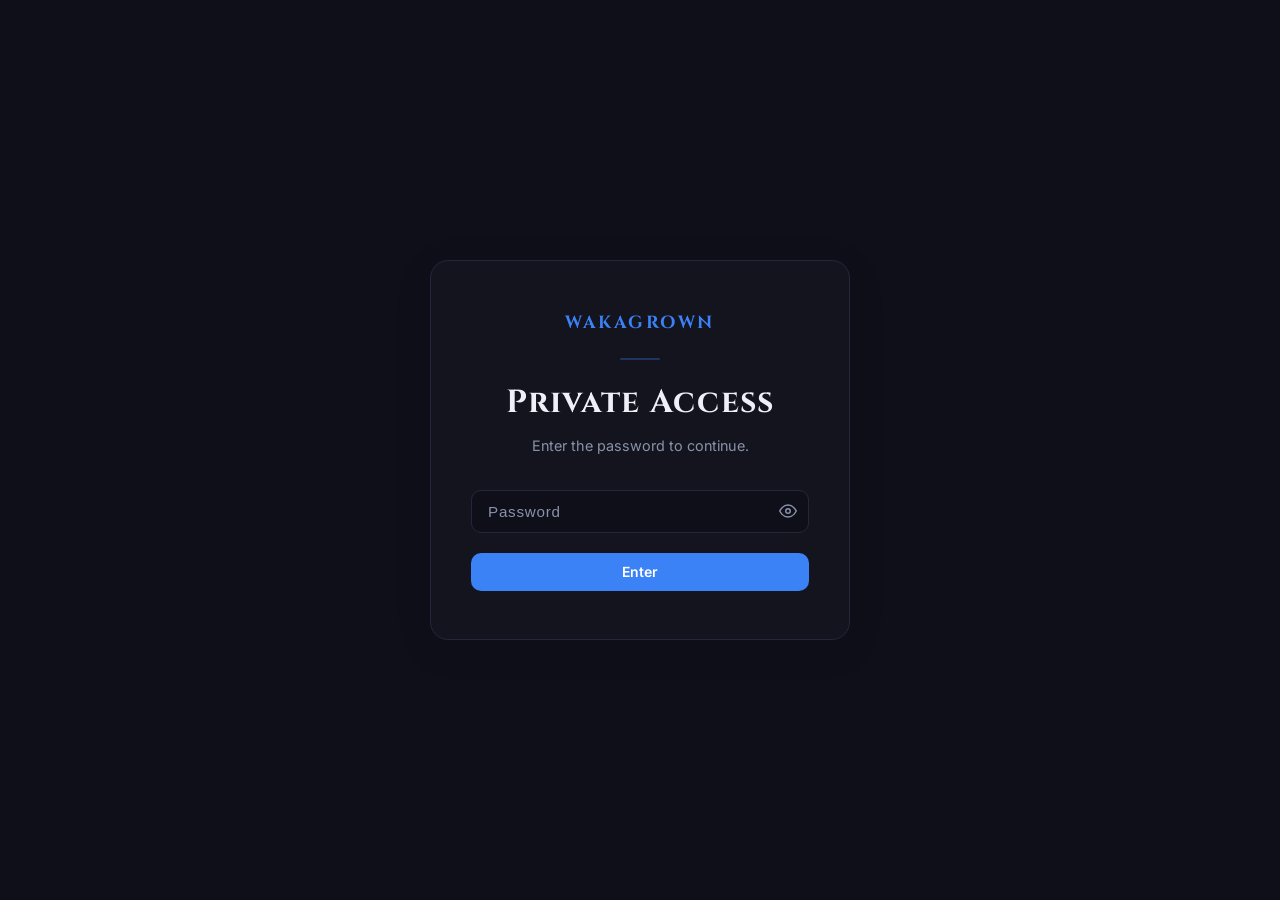
==== commit 72e5ae5c: "Add seeds photos, password gate, and mobile gallery fix - Add Terpaholics seed photos (black/white a" ====
--- a/index.html
+++ b/index.html
@@ -3,13 +3,43 @@
 <head>
   <meta charset="UTF-8" />
   <meta name="viewport" content="width=device-width, initial-scale=1.0" />
-  <title>WakaGrown | Premium Flower</title>
+  <title>WakaGrown | Premium Small-Batch Flower</title>
+  <meta name="description" content="WakaGrown — small-batch, hand-selected cannabis. Exclusive seasonal drops. Order direct on Telegram." />
+  <meta property="og:type"        content="website" />
+  <meta property="og:title"       content="WakaGrown | Premium Small-Batch Flower" />
+  <meta property="og:description" content="Small-batch, hand-selected cannabis. Exclusive seasonal drops. Order direct on Telegram." />
+  <meta property="og:image"       content="wakagrownlogo.png" />
+  <meta name="twitter:card"        content="summary_large_image" />
+  <meta name="twitter:title"       content="WakaGrown | Premium Small-Batch Flower" />
+  <meta name="twitter:description" content="Small-batch, hand-selected cannabis. Exclusive seasonal drops." />
+  <link rel="icon" href="wakagrownlogo.png" type="image/png" />
   <link rel="preconnect" href="https://fonts.googleapis.com" />
   <link rel="preconnect" href="https://fonts.gstatic.com" crossorigin />
   <link href="https://fonts.googleapis.com/css2?family=Cinzel:wght@400;600;700;900&family=Inter:wght@300;400;500;600;700&display=swap" rel="stylesheet" />
-  <link rel="stylesheet" href="style.css" />
+  <link rel="stylesheet" href="style.css?v=6" />
 </head>
 <body>
+
+<!-- ═══════════ PASSWORD GATE ═══════════ -->
+<div id="pwGate">
+  <div class="ag-box">
+    <p class="ag-logo">WakaGrown</p>
+    <div class="ag-line"></div>
+    <h1 class="ag-title">Private Access</h1>
+    <p class="ag-sub">Enter the password to continue.</p>
+    <form id="pwForm" class="pw-form">
+      <div class="pw-input-wrap">
+        <input type="password" id="pwInput" class="pw-input" placeholder="Password" autocomplete="current-password" />
+        <button type="button" id="pwToggle" class="pw-toggle" aria-label="Show password">
+          <svg id="pwEyeShow" width="18" height="18" viewBox="0 0 24 24" fill="none" stroke="currentColor" stroke-width="2" stroke-linecap="round" stroke-linejoin="round"><path d="M1 12s4-8 11-8 11 8 11 8-4 8-11 8-11-8-11-8z"/><circle cx="12" cy="12" r="3"/></svg>
+          <svg id="pwEyeHide" width="18" height="18" viewBox="0 0 24 24" fill="none" stroke="currentColor" stroke-width="2" stroke-linecap="round" stroke-linejoin="round" style="display:none"><path d="M17.94 17.94A10.07 10.07 0 0 1 12 20c-7 0-11-8-11-8a18.45 18.45 0 0 1 5.06-5.94"/><path d="M9.9 4.24A9.12 9.12 0 0 1 12 4c7 0 11 8 11 8a18.5 18.5 0 0 1-2.16 3.19"/><line x1="1" y1="1" x2="23" y2="23"/></svg>
+        </button>
+      </div>
+      <p id="pwError" class="pw-error" style="display:none">Incorrect password. Try again.</p>
+      <button type="submit" class="btn-blue" style="width:100%;margin-top:1.25rem">Enter</button>
+    </form>
+  </div>
+</div>
 
 <!-- ═══════════ AGE GATE ═══════════ -->
 <div id="ageGate">
@@ -54,15 +84,7 @@
         <a href="#story"    class="nav-link">Story</a>
         <a href="#faq"      class="nav-link">FAQ</a>
         <a href="#contact"  class="nav-link">Contact</a>
-        <button id="cartBtn" class="nav-cart-btn" aria-label="Open cart">
-          <svg width="20" height="20" viewBox="0 0 24 24" fill="none" stroke="currentColor" stroke-width="2" stroke-linecap="round" stroke-linejoin="round" aria-hidden="true">
-            <path d="M6 2L3 6v14a2 2 0 002 2h14a2 2 0 002-2V6l-3-4z"/>
-            <line x1="3" y1="6" x2="21" y2="6"/>
-            <path d="M16 10a4 4 0 01-8 0"/>
-          </svg>
-          <span id="cartBadge" class="cart-badge" hidden>0</span>
-          Cart
-        </button>
+        <a href="#contact" class="nav-cart-btn">Order Now</a>
       </nav>
     </div>
   </header>
@@ -74,9 +96,9 @@
       <div class="hero-content">
         <span class="eyebrow reveal">Current Season Drop</span>
         <h1 class="hero-title reveal">New Drop.<br>New Harvest.<br>New Heat.</h1>
-        <p class="hero-sub reveal">Limited preorder spots open now. Small-batch, lab-tested, handpicked. Secure yours before this run sells out.</p>
+        <p class="hero-sub reveal">Limited preorder spots open now. Small-batch, handpicked. Secure yours before this run sells out.</p>
         <div class="hero-cta reveal">
-          <a href="https://example.com/store" target="_blank" rel="noopener" class="btn-blue btn-lg">Shop / Order</a>
+          <a href="#contact" class="btn-blue btn-lg">Shop / Order</a>
           <a href="#drop" class="btn-ghost btn-lg">Explore the Drop</a>
         </div>
       </div>
@@ -84,14 +106,10 @@
         <div class="hero-logo-outer">
           <div class="hero-logo-ring"></div>
           <div class="hero-logo-circle">
-            <img src="WakaGrownlogo.PNG" alt="WakaGrown" class="hero-logo-img">
+            <img src="wakagrownlogo.png" alt="WakaGrown" class="hero-logo-img">
           </div>
         </div>
       </div>
-    </div>
-    <div class="hero-scroll-hint">
-      <span>Scroll</span>
-      <div class="scroll-line"></div>
     </div>
   </section>
 
@@ -144,12 +162,7 @@
       <div class="sec-head reveal">
         <span class="eyebrow">Genetics Program</span>
         <h2 class="sec-title">Seeds</h2>
-        <p class="sec-sub">Feminized and auto-flowering cuts from our proven in-house runs. Every pack is sourced from verified mother stock.</p>
-      </div>
-      <div class="seed-filters reveal">
-        <button class="chip active" data-sf="all">All</button>
-        <button class="chip" data-sf="fem">Feminized</button>
-        <button class="chip" data-sf="auto">Auto-Flowering</button>
+<p class="seeds-partner">Seeds brought to you by <strong>Terpaholics</strong></p>
       </div>
       <div class="seeds-grid" id="seedsGrid"></div>
       <div class="strains-pagination" id="seedsPagination"></div>
@@ -175,54 +188,23 @@
         <span class="eyebrow">Our Philosophy</span>
         <h2 class="sec-title" style="text-align:left">Small-Batch.<br>No Gimmicks.<br>Just Quality.</h2>
         <p>WakaGrown started from a simple principle: grow the best flower possible, then get out of the way and let it speak. No marketing fluff, no mystery ingredients — just elite genetics, obsessive environmental control, and the patience to let each run hit its full potential.</p>
-        <p>Every cultivar in our catalog is selected through a rigorous phenotype hunt. We run small. We test everything. We don't release a batch until it clears our internal standard — which is higher than any third-party requirement.</p>
+        <p>Every cultivar in our catalog is selected through a rigorous phenotype hunt. We run small. We don't release a batch until it clears our internal standard.</p>
         <div class="story-stats">
           <div class="stat reveal"><span class="stat-n">100%</span><span class="stat-l">Indoor Grown</span></div>
-          <div class="stat reveal"><span class="stat-n">COA</span><span class="stat-l">Every Batch</span></div>
           <div class="stat reveal"><span class="stat-n">28+</span><span class="stat-l">Active Cultivars</span></div>
         </div>
       </div>
       <div class="story-img reveal">
-        <div class="story-ph"><span class="story-mark">W</span></div>
-      </div>
-    </div>
-  </section>
-
-  <!-- TESTIMONIALS -->
-  <section id="testimonials" class="section">
-    <div class="wrap">
-      <div class="sec-head reveal">
-        <span class="eyebrow">Community</span>
-        <h2 class="sec-title">What the Culture Says</h2>
-      </div>
-      <div class="testi-grid">
-        <div class="testi-card reveal">
-          <div class="stars">★★★★★</div>
-          <p class="testi-q">"WakaGrown is the only brand that consistently delivers. Every single drop is a step above. The Red Katanaz was genuinely elite — terps, density, everything locked in."</p>
-          <div class="testi-author">
-            <div class="testi-av" style="--c:#0a84ff">WC</div>
-            <div><strong>@westcoast_connoisseur</strong><span>Verified Collector</span></div>
+        <div class="hero-logo-outer story-logo-static">
+          <div class="hero-logo-ring"></div>
+          <div class="hero-logo-circle">
+            <img src="wakagrownlogo.png" alt="WakaGrown" class="hero-logo-img">
           </div>
         </div>
-        <div class="testi-card reveal">
-          <div class="stars">★★★★★</div>
-          <p class="testi-q">"The quality control here is unmatched. WakaGrown does small-batch the right way — no shortcuts, lab-tested, and the results speak for themselves every single time."</p>
-          <div class="testi-author">
-            <div class="testi-av" style="--c:#6b6bff">HD</div>
-            <div><strong>@highdesert_cultivator</strong><span>Industry Insider</span></div>
-          </div>
-        </div>
-        <div class="testi-card reveal">
-          <div class="stars">★★★★★</div>
-          <p class="testi-q">"Every drop is better than the last. The Venuz #4 and Banana Jealousy from last season were two of the best I've had, period. WakaGrown isn't hype — it's just exceptional."</p>
-          <div class="testi-author">
-            <div class="testi-av" style="--c:#38bdf8">PC</div>
-            <div><strong>@premiumcollector</strong><span>Long-Term Customer</span></div>
-          </div>
-        </div>
-      </div>
-    </div>
-  </section>
+      </div>
+    </div>
+  </section>
+
 
   <!-- FAQ -->
   <section id="faq" class="section section-alt">
@@ -234,27 +216,23 @@
       <div class="accordion" id="accordion">
         <div class="ac-item reveal">
           <button class="ac-btn" aria-expanded="false">How do preorders work? <span class="ac-icon"></span></button>
-          <div class="ac-panel" hidden><p>When a drop goes live, strains are listed on our external Shop page. Select your items and complete checkout there. Preorders are first-come, first-served — quantities are genuinely limited.</p></div>
+          <div class="ac-panel" hidden><p>When a drop goes live, message us on Telegram @wakagrown420 with the strain and size you want. Preorders are first-come, first-served — quantities are genuinely limited so don't sleep.</p></div>
         </div>
         <div class="ac-item reveal">
           <button class="ac-btn" aria-expanded="false">Where do you ship? <span class="ac-icon"></span></button>
-          <div class="ac-panel" hidden><p>Shipping availability varies by location and compliance requirements. Visit our Shop page for real-time availability in your area. We do not ship to addresses where our products are not legally permissible.</p></div>
+          <div class="ac-panel" hidden><p>Reach out on Telegram @wakagrown420 and we'll confirm availability for your area. We do not ship to addresses where our products are not legally permissible.</p></div>
         </div>
         <div class="ac-item reveal">
           <button class="ac-btn" aria-expanded="false">Is this an e-commerce checkout? <span class="ac-icon"></span></button>
-          <div class="ac-panel" hidden><p>No. This website is a brand showcase only — for informational purposes. No transactions occur here. All orders are placed through our verified external Shop link.</p></div>
+          <div class="ac-panel" hidden><p>No. This website is a brand showcase only — for informational purposes. No transactions occur here. All orders are handled directly through our Telegram @wakagrown420.</p></div>
         </div>
         <div class="ac-item reveal">
           <button class="ac-btn" aria-expanded="false">How often do drops happen? <span class="ac-icon"></span></button>
-          <div class="ac-panel" hidden><p>Drops are tied to our cultivation cycle — typically seasonal. We don't rush harvests. Follow our Instagram and join the waitlist to be notified the moment spots go live.</p></div>
-        </div>
-        <div class="ac-item reveal">
-          <button class="ac-btn" aria-expanded="false">How do I verify lab results? <span class="ac-icon"></span></button>
-          <div class="ac-panel" hidden><p>Certificate of Analysis (COA) documents are available on the Shop page for every listed strain, linked directly to the batch. We use accredited third-party labs. Full transparency, always.</p></div>
+          <div class="ac-panel" hidden><p>Drops are tied to our cultivation cycle — typically seasonal. We don't rush harvests. Follow our Instagram @wakagrown and message us on Telegram to get notified the moment spots go live.</p></div>
         </div>
         <div class="ac-item reveal">
           <button class="ac-btn" aria-expanded="false">How do I contact support? <span class="ac-icon"></span></button>
-          <div class="ac-panel" hidden><p>Use the contact form below or reach out on Instagram <strong>@wakagrown</strong>. For order-specific questions use the support contact on the Shop page. We typically respond within 24–48 hours.</p></div>
+          <div class="ac-panel" hidden><p>Message us on Telegram <strong>@wakagrown420</strong> or Instagram <strong>@wakagrown</strong>. We typically respond within a few hours.</p></div>
         </div>
       </div>
     </div>
@@ -266,31 +244,28 @@
       <div class="contact-info reveal">
         <span class="eyebrow">Get In Touch</span>
         <h2 class="sec-title" style="text-align:left">Contact Us</h2>
-        <p>Questions about a drop, a strain, or a collaboration? Fill out the form or reach us directly.</p>
+        <p>Questions about a drop, a strain, or a collaboration? Hit us up directly on Telegram or Instagram — we respond fast.</p>
         <div class="contact-links">
-          <div class="c-link"><span>Instagram</span><a href="https://instagram.com" target="_blank" rel="noopener">@wakagrown</a></div>
-          <div class="c-link"><span>Email</span><a href="mailto:info@wakagrown.com">info@wakagrown.com</a></div>
-        </div>
-      </div>
-      <form id="contactForm" class="contact-form reveal" novalidate>
-        <div class="field">
-          <label for="cfName">Name</label>
-          <input id="cfName" type="text" placeholder="Your name" required />
-          <span class="ferr"></span>
-        </div>
-        <div class="field">
-          <label for="cfEmail">Email</label>
-          <input id="cfEmail" type="email" placeholder="your@email.com" required />
-          <span class="ferr"></span>
-        </div>
-        <div class="field">
-          <label for="cfMsg">Message</label>
-          <textarea id="cfMsg" rows="5" placeholder="What's on your mind?" required></textarea>
-          <span class="ferr"></span>
-        </div>
-        <button type="submit" class="btn-blue btn-lg">Send Message</button>
-        <p id="formStatus" style="color:var(--blue-light);font-size:.85rem;margin-top:.5rem;min-height:1.2rem"></p>
-      </form>
+          <div class="c-link"><span>Instagram</span><a href="https://www.instagram.com/wakagrown" target="_blank" rel="noopener">@wakagrown</a></div>
+          <div class="c-link"><span>Telegram</span><a href="https://t.me/wakagrown420" target="_blank" rel="noopener">@wakagrown420</a></div>
+        </div>
+      </div>
+      <div class="contact-form reveal tg-cta-box">
+        <div class="tg-icon-wrap">
+          <svg viewBox="0 0 24 24" fill="currentColor" aria-hidden="true">
+            <path d="M12 0C5.373 0 0 5.373 0 12s5.373 12 12 12 12-5.373 12-12S18.627 0 12 0zm5.894 8.221-1.97 9.28c-.145.658-.537.818-1.084.508l-3-2.21-1.447 1.394c-.16.16-.295.295-.605.295l.213-3.053 5.56-5.023c.242-.213-.054-.333-.373-.12L7.19 13.67l-2.96-.924c-.643-.204-.657-.643.136-.953l11.57-4.461c.537-.194 1.006.131.958.889z"/>
+          </svg>
+        </div>
+        <h3 class="tg-cta-title">Ready to Order?</h3>
+        <p class="tg-cta-sub">Message us directly on Telegram. We respond fast — tell us what strain and size you want and we'll take it from there.</p>
+        <a href="https://t.me/wakagrown420" target="_blank" rel="noopener" class="btn-blue btn-lg tg-btn">
+          <svg width="18" height="18" viewBox="0 0 24 24" fill="currentColor" aria-hidden="true">
+            <path d="M12 0C5.373 0 0 5.373 0 12s5.373 12 12 12 12-5.373 12-12S18.627 0 12 0zm5.894 8.221-1.97 9.28c-.145.658-.537.818-1.084.508l-3-2.21-1.447 1.394c-.16.16-.295.295-.605.295l.213-3.053 5.56-5.023c.242-.213-.054-.333-.373-.12L7.19 13.67l-2.96-.924c-.643-.204-.657-.643.136-.953l11.57-4.461c.537-.194 1.006.131.958.889z"/>
+          </svg>
+          Message @wakagrown420
+        </a>
+        <p class="tg-note">Tap the button — Telegram opens instantly</p>
+      </div>
     </div>
   </section>
 
@@ -304,77 +279,16 @@
           <a href="#gallery">Gallery</a><a href="#story">Story</a>
           <a href="#faq">FAQ</a><a href="#contact">Contact</a>
         </nav>
-        <a href="https://example.com/store" target="_blank" rel="noopener" class="btn-blue">Shop / Order →</a>
+        <a href="#contact" class="btn-blue">Order Now →</a>
       </div>
       <p class="footer-legal">For informational purposes only. No sales are conducted on this website. Must be 21+ to view.</p>
       <div class="footer-bot">
         <p>© 2026 WakaGrown. All rights reserved.</p>
-        <button onclick="resetGate()" class="footer-reset">Reset age gate</button>
       </div>
     </div>
   </footer>
 
 
-  <!-- CART OVERLAY + DRAWER -->
-  <div id="cartOverlay" class="cart-overlay" aria-hidden="true"></div>
-  <aside id="cartDrawer" class="cart-drawer" hidden aria-label="Shopping cart">
-    <div class="cart-drawer__head">
-      <div>
-        <h2 class="cart-drawer__title">Your Cart</h2>
-        <p id="cartCount" class="cart-drawer__count">0 items</p>
-      </div>
-      <button id="cartClose" class="cart-close" aria-label="Close cart">
-        <svg width="20" height="20" viewBox="0 0 24 24" fill="none" stroke="currentColor" stroke-width="2.5" aria-hidden="true">
-          <line x1="18" y1="6" x2="6" y2="18"/><line x1="6" y1="6" x2="18" y2="18"/>
-        </svg>
-      </button>
-    </div>
-    <div id="cartItems" class="cart-items"></div>
-    <div class="cart-drawer__foot" id="cartFoot" style="display:none">
-      <div class="cart-subtotal">
-        <span>Subtotal</span>
-        <strong id="cartTotal">$0.00</strong>
-      </div>
-      <p class="cart-unit-note">Prices per eighth (3.5g). Lab-tested, small-batch.</p>
-      <button id="cartCheckout" class="btn-blue btn-lg" style="width:100%">Place Order →</button>
-      <button id="cartClear" class="cart-clear-btn">Clear cart</button>
-    </div>
-  </aside>
-
-  <!-- ORDER MODAL -->
-  <div id="orderModal" class="modal" style="display:none" role="dialog" aria-modal="true" aria-labelledby="orderModalTitle">
-    <div class="modal-bd" id="orderModalBd"></div>
-    <div class="modal-box" style="max-width:480px">
-      <button class="modal-close" id="orderModalClose" aria-label="Close">
-        <svg width="18" height="18" viewBox="0 0 24 24" fill="none" stroke="currentColor" stroke-width="2.5" aria-hidden="true">
-          <line x1="18" y1="6" x2="6" y2="18"/><line x1="6" y1="6" x2="18" y2="18"/>
-        </svg>
-      </button>
-      <div class="modal-body">
-        <h2 id="orderModalTitle" style="font-family:var(--display);font-size:1.3rem;font-weight:700;letter-spacing:.04em;margin-bottom:.3rem">Place Your Order</h2>
-        <p style="color:var(--muted);font-size:.85rem;margin-bottom:1.5rem">Fill in your details and we'll follow up to confirm and arrange payment.</p>
-        <div id="orderSummary"></div>
-        <form id="orderForm" novalidate>
-          <div class="field" style="margin-bottom:1rem">
-            <label for="ofName">Name</label>
-            <input id="ofName" type="text" placeholder="Your name" required />
-            <span class="ferr"></span>
-          </div>
-          <div class="field" style="margin-bottom:1rem">
-            <label for="ofEmail">Email</label>
-            <input id="ofEmail" type="email" placeholder="your@email.com" required />
-            <span class="ferr"></span>
-          </div>
-          <div class="field" style="margin-bottom:1.25rem">
-            <label for="ofNotes">Notes (optional)</label>
-            <textarea id="ofNotes" rows="3" placeholder="Any preferences or questions…"></textarea>
-          </div>
-          <button type="submit" class="btn-blue btn-lg" style="width:100%">Send Order</button>
-          <p id="orderStatus" style="color:var(--blue-light);font-size:.82rem;margin-top:.5rem;min-height:1rem"></p>
-        </form>
-      </div>
-    </div>
-  </div>
 
 </div><!-- /#site -->
 
@@ -396,10 +310,6 @@
         <h4>Terpene Notes</h4>
         <ul id="modalTerps"></ul>
       </div>
-      <div class="modal-thc-row">
-        <span>THC Range</span>
-        <span id="modalThc" class="thc-val"></span>
-      </div>
       <div class="modal-atc">
         <div class="weight-selector">
           <button class="weight-btn active" data-weight="7g">7g</button>
@@ -410,7 +320,7 @@
           <span class="modal-price-label" id="modalPriceLabel">7 grams</span>
           <strong id="modalPrice" class="modal-price-val"></strong>
         </div>
-        <button id="modalAtcBtn" class="btn-blue btn-lg" style="width:100%;margin-top:.75rem">Add to Cart</button>
+        <button id="modalOrderBtn" class="btn-blue btn-lg" style="width:100%;margin-top:.75rem">Contact to Order →</button>
       </div>
     </div>
   </div>
@@ -437,6 +347,6 @@
   <svg width="18" height="18" viewBox="0 0 24 24" fill="none" stroke="currentColor" stroke-width="2.5"><polyline points="18 15 12 9 6 15"/></svg>
 </button>
 
-<script src="script.js"></script>
+<script src="script.js?v=3"></script>
 </body>
 </html>
--- a/style.css
+++ b/style.css
@@ -196,6 +196,61 @@
   letter-spacing: 0.02em;
 }
 
+/* ── PASSWORD GATE ──────────────────────────────────────────── */
+#pwGate {
+  position: fixed;
+  inset: 0;
+  background: var(--bg2);
+  z-index: 10000;
+  display: flex;
+  align-items: center;
+  justify-content: center;
+  padding: 1.5rem;
+}
+.pw-form {
+  display: flex;
+  flex-direction: column;
+  margin-top: 0.5rem;
+}
+.pw-input-wrap {
+  position: relative;
+  display: flex;
+  align-items: center;
+}
+.pw-input {
+  width: 100%;
+  background: var(--bg2);
+  border: 1.5px solid var(--border);
+  border-radius: var(--rad);
+  color: var(--text);
+  font-size: 0.95rem;
+  padding: 0.75rem 2.75rem 0.75rem 1rem;
+  outline: none;
+  transition: border-color 0.2s;
+  letter-spacing: 0.05em;
+}
+.pw-input::placeholder { color: var(--muted); }
+.pw-input:focus { border-color: var(--blue); }
+.pw-toggle {
+  position: absolute;
+  right: 0.75rem;
+  background: none;
+  border: none;
+  cursor: pointer;
+  color: var(--muted);
+  padding: 0;
+  display: flex;
+  align-items: center;
+  transition: color 0.2s;
+}
+.pw-toggle:hover { color: var(--text); }
+.pw-error {
+  color: #f87171;
+  font-size: 0.82rem;
+  margin-top: 0.6rem;
+  text-align: center;
+}
+
 /* ── DENIED SCREEN ──────────────────────────────────────────── */
 .denied-screen {
   position: fixed;
@@ -214,7 +269,8 @@
 #nav {
   position: fixed;
   top: 0; left: 0; right: 0;
-  height: var(--nav-h);
+  height: calc(var(--nav-h) + env(safe-area-inset-top));
+  padding-top: env(safe-area-inset-top);
   z-index: 900;
   background: rgba(8,8,15,0.88);
   backdrop-filter: blur(16px) saturate(1.4);
@@ -276,15 +332,19 @@
   display: none;
   flex-direction: column;
   gap: 5px;
-  width: 36px;
-  padding: 6px;
+  width: 44px;
+  height: 44px;
+  padding: 10px;
   flex-shrink: 0;
+  position: relative;
   z-index: 10;
+  justify-content: center;
 }
 .nav-toggle span {
   display: block;
-  height: 2px;
-  background: var(--text);
+  width: 100%;
+  height: 2.5px;
+  background: #ffffff;
   border-radius: 2px;
   transition: transform var(--dur) var(--ease), opacity var(--dur) var(--ease);
   transform-origin: center;
@@ -296,25 +356,94 @@
 @media (max-width: 820px) {
   .nav-toggle { display: flex; }
 
+  /* Remove backdrop-filter so #nav doesn't create a stacking context that
+     traps position:fixed children — without this the nav-menu overlay
+     is contained inside #nav's paint layer and bleeds through page content */
+  #nav {
+    backdrop-filter: none;
+    -webkit-backdrop-filter: none;
+    background: rgba(5,5,14,0.98);
+  }
+
+  /* Logo — always white and readable */
+  .nav-logo {
+    color: #ffffff !important;
+    font-size: 1.05rem;
+  }
+
+  /* ── Full-screen overlay menu ──────────────────────────── */
   .nav-menu {
     position: fixed;
     top: var(--nav-h); left: 0; right: 0; bottom: 0;
-    background: var(--surface);
+    background:
+      radial-gradient(ellipse 80% 60% at 80% 20%, rgba(59,130,246,0.18) 0%, transparent 60%),
+      linear-gradient(170deg, #0d0d1f 0%, #111128 55%, #0d0d20 100%);
+    border-top: 1px solid rgba(59,130,246,0.30);
     flex-direction: column;
     align-items: center;
     justify-content: center;
-    gap: 0.75rem;
+    gap: 0;
+    padding: 1.5rem 2rem 3.5rem;
+    z-index: 950;
     transform: translateX(100%);
-    transition: transform var(--dur) var(--ease);
-    border-top: 1px solid var(--border);
+    transition: transform 0.38s cubic-bezier(0.4, 0, 0.2, 1);
   }
   .nav-menu.open { transform: translateX(0); }
 
+  /* Staggered link entrance */
+  .nav-menu .nav-link,
+  .nav-menu .nav-cart-btn {
+    opacity: 0;
+    transform: translateX(22px);
+    transition: opacity 0.3s var(--ease), transform 0.3s var(--ease),
+                color 0.2s var(--ease), background 0.2s var(--ease);
+  }
+  .nav-menu.open .nav-link:nth-child(1)  { opacity:1; transform:none; transition-delay: 0.06s; }
+  .nav-menu.open .nav-link:nth-child(2)  { opacity:1; transform:none; transition-delay: 0.11s; }
+  .nav-menu.open .nav-link:nth-child(3)  { opacity:1; transform:none; transition-delay: 0.16s; }
+  .nav-menu.open .nav-link:nth-child(4)  { opacity:1; transform:none; transition-delay: 0.21s; }
+  .nav-menu.open .nav-link:nth-child(5)  { opacity:1; transform:none; transition-delay: 0.26s; }
+  .nav-menu.open .nav-link:nth-child(6)  { opacity:1; transform:none; transition-delay: 0.31s; }
+  .nav-menu.open .nav-link:nth-child(7)  { opacity:1; transform:none; transition-delay: 0.36s; }
+  .nav-menu.open .nav-cart-btn           { opacity:1; transform:none; transition-delay: 0.42s; }
+
+  /* Nav links */
   .nav-link {
-    font-size: 1.1rem;
-    padding: 0.75rem 2rem;
+    font-family: var(--display);
+    font-size: 1.45rem;
+    font-weight: 400;
+    letter-spacing: 0.10em;
+    text-transform: uppercase;
+    color: rgba(238,240,248,0.80);
+    padding: 0.85rem 1.5rem;
+    width: 100%;
+    text-align: center;
+    border-radius: 0;
+    border-bottom: 1px solid rgba(255,255,255,0.09);
   }
-  .nav-shop { margin-left: 0; margin-top: 0.5rem; }
+  .nav-link:first-child { border-top: 1px solid rgba(255,255,255,0.09); }
+  .nav-link:hover { color: #fff; background: rgba(59,130,246,0.12); }
+  .nav-link.active { color: var(--blue); }
+
+  /* Order Now — glowing pill CTA */
+  .nav-shop { margin-left: 0; margin-top: 1.75rem; width: 100%; display: flex; justify-content: center; }
+  .nav-cart-btn {
+    width: 80%;
+    max-width: 260px;
+    justify-content: center;
+    padding: 0.9rem 1.5rem;
+    font-size: 0.9rem;
+    letter-spacing: 0.08em;
+    border-radius: 50px;
+    background: var(--blue);
+    border-color: var(--blue);
+    color: #fff;
+    box-shadow: 0 0 28px rgba(59,130,246,0.30), 0 0 60px rgba(59,130,246,0.12);
+  }
+  .nav-cart-btn:hover {
+    background: var(--blue-dark);
+    box-shadow: 0 0 36px rgba(59,130,246,0.45), 0 0 80px rgba(59,130,246,0.18);
+  }
 }
 
 /* ── HERO ───────────────────────────────────────────────────── */
@@ -356,7 +485,7 @@
   align-items: center;
   justify-content: space-between;
   gap: clamp(2rem, 6vw, 5rem);
-  padding-block: 6rem;
+  padding-block: clamp(3rem, 8vh, 6rem);
   width: 100%;
 }
 
@@ -439,8 +568,23 @@
 }
 
 @media (max-width: 820px) {
-  .hero-logo-frame { display: none; }
   .hero-content { max-width: 100%; }
+  .hero-wrap {
+    flex-direction: column;
+    align-items: center;
+    justify-content: center;
+    text-align: left;
+  }
+  .hero-logo-frame {
+    display: flex;
+    justify-content: center;
+    width: 100%;
+    margin-top: 2rem;
+  }
+  .hero-logo-circle {
+    width: clamp(180px, 55vw, 280px);
+    height: clamp(180px, 55vw, 280px);
+  }
 }
 
 .hero-content .eyebrow {
@@ -537,6 +681,16 @@
   max-width: 480px;
   margin-inline: auto;
 }
+.seeds-partner {
+  margin-top: 0.6rem;
+  font-size: 0.85rem;
+  color: var(--muted);
+  letter-spacing: 0.03em;
+}
+.seeds-partner strong {
+  color: var(--accent);
+  font-weight: 600;
+}
 
 /* ── CAROUSEL ───────────────────────────────────────────────── */
 .carousel-outer {
@@ -553,6 +707,8 @@
   overflow: hidden;
   flex: 1;
   border-radius: var(--rad);
+  scroll-snap-type: x mandatory;
+  -webkit-overflow-scrolling: touch;
 }
 
 .carousel-track {
@@ -564,6 +720,7 @@
 
 .c-card {
   flex-shrink: 0;
+  scroll-snap-align: start;
   width: calc(33.333% - 0.67rem);
   background: var(--surface);
   border: 1.5px solid var(--border);
@@ -668,8 +825,21 @@
   .c-card { width: calc(50% - 0.5rem); }
 }
 @media (max-width: 580px) {
-  .c-card { width: calc(85vw - 2rem); }
-  .c-arrow { display: none; }
+  /* Card fills exactly the viewport so nothing overflows */
+  .c-card { width: 100%; }
+
+  /* Tighten outer padding so arrows get more room */
+  .carousel-outer { padding-inline: 0.5rem; gap: 0.5rem; }
+
+  .c-arrow {
+    display: flex;
+    flex-shrink: 0;
+    width: 36px;
+    height: 36px;
+    background: rgba(14,14,28,0.85);
+    border: 1px solid rgba(255,255,255,0.15);
+    box-shadow: 0 2px 10px rgba(0,0,0,0.4);
+  }
 }
 
 /* ── STRAINS GRID ───────────────────────────────────────────── */
@@ -701,7 +871,7 @@
 
 .strains-grid {
   display: grid;
-  grid-template-columns: repeat(auto-fill, minmax(200px, 1fr));
+  grid-template-columns: repeat(auto-fill, minmax(160px, 1fr));
   gap: 1rem;
 }
 
@@ -766,6 +936,30 @@
 }
 .strain-thc strong { color: var(--text); font-weight: 600; }
 
+/* ── Strain cards — desktop upsize ──────────────────────── */
+@media (min-width: 821px) {
+  .strains-grid {
+    grid-template-columns: repeat(4, 1fr);
+    gap: 1.5rem;
+  }
+  .strain-img {
+    height: 200px;
+    font-size: 6rem;
+  }
+  .strain-body    { padding: 1.1rem 1.2rem 1.2rem; }
+  .strain-cat     { font-size: 0.68rem; margin-bottom: 0.4rem; }
+  .strain-name    { font-size: 1rem; margin-bottom: 0.55rem; }
+  .strain-thc     { font-size: 0.8rem; }
+  .strain-footer  { margin-top: 0.75rem; padding-top: 0.75rem; }
+  .strain-price   { font-size: 0.95rem; }
+}
+
+@media (min-width: 1100px) {
+  .strains-grid { gap: 1.75rem; }
+  .strain-img   { height: 220px; }
+  .strain-name  { font-size: 1.05rem; }
+}
+
 .pill {
   display: inline-block;
   padding: 0.2rem 0.65rem;
@@ -782,29 +976,126 @@
 /* ── GALLERY ────────────────────────────────────────────────── */
 .gallery-grid {
   columns: 3;
-  column-gap: 0.75rem;
+  column-gap: 1.25rem;
   margin-top: 0.5rem;
+  padding: 0 0.5rem;
 }
 .gal-item {
   break-inside: avoid;
-  margin-bottom: 0.75rem;
-  border-radius: var(--rad);
+  margin-bottom: 1.25rem;
+  border-radius: 16px;
   overflow: hidden;
   cursor: pointer;
   position: relative;
-  background: var(--bg2);
-  border: 1px solid var(--border);
-  transition: transform var(--dur) var(--ease), box-shadow var(--dur) var(--ease);
+  background: #07070f;
+  border: none;
+  box-shadow: 0 4px 24px rgba(0,0,0,0.30);
+  transition: transform 0.3s var(--ease), box-shadow 0.3s var(--ease);
 }
 .gal-item:hover {
-  transform: scale(1.02);
-  box-shadow: 0 8px 30px rgba(37,99,235,0.14);
-  border-color: var(--border-blue);
-}
+  transform: scale(1.03);
+  box-shadow: 0 12px 40px rgba(0,0,0,0.50);
+}
+
+/* Fixed portrait frame */
+.gal-media-wrap {
+  position: relative;
+  width: 100%;
+  aspect-ratio: 4 / 5;
+  background: #07070f;
+  overflow: hidden;
+}
+.gal-media-wrap img,
+.gal-media-wrap video {
+  position: absolute;
+  inset: 0;
+  width: 100%;
+  height: 100%;
+  object-fit: cover;
+  display: block;
+  transition: filter 0.3s var(--ease);
+}
+.gal-item:hover .gal-media-wrap img,
+.gal-item:hover .gal-media-wrap video {
+  filter: brightness(1.12);
+}
+
+/* Strain name — hidden until hover, fades up from bottom-left */
+.gal-name {
+  position: absolute;
+  bottom: 0; left: 0; right: 0;
+  padding: 3rem 1rem 1rem;
+  background: linear-gradient(to top, rgba(0,0,0,0.80) 0%, transparent 100%);
+  font-family: var(--display);
+  font-size: 0.88rem;
+  font-weight: 400;
+  letter-spacing: 0.08em;
+  text-transform: uppercase;
+  color: #fff;
+  text-align: left;
+  opacity: 0;
+  transform: translateY(6px);
+  transition: opacity 0.28s var(--ease), transform 0.28s var(--ease);
+  pointer-events: none;
+}
+.gal-item:hover .gal-name {
+  opacity: 1;
+  transform: translateY(0);
+}
+
 .gal-item img {
   width: 100%;
   display: block;
 }
+/* Placeholder tiles shown before real photos are added */
+.gal-ph {
+  width: 100%;
+  display: flex;
+  flex-direction: column;
+  align-items: center;
+  justify-content: center;
+  gap: 0.5rem;
+  background: linear-gradient(145deg, #0c1528 0%, #0e1f3a 100%);
+}
+.gal-ph--b { background: linear-gradient(145deg, #100d24 0%, #1a1040 100%); }
+.gal-ph--c { background: linear-gradient(145deg, #0d1a1a 0%, #0c2a2a 100%); }
+.gal-ph__mark {
+  font-family: var(--display);
+  font-size: 2.5rem;
+  font-weight: 700;
+  color: rgba(59, 130, 246, 0.18);
+  line-height: 1;
+}
+.gal-ph__label {
+  font-size: 0.6rem;
+  letter-spacing: 0.22em;
+  text-transform: uppercase;
+  color: rgba(255, 255, 255, 0.13);
+}
+.gal-fallback {
+  position: absolute;
+  inset: 0;
+  display: flex;
+  flex-direction: column;
+  align-items: center;
+  justify-content: center;
+  gap: 0.5rem;
+  background: linear-gradient(145deg, #0c1528 0%, #0e1f3a 100%);
+}
+.gal-fallback__mark {
+  font-family: var(--display);
+  font-size: 2.5rem;
+  font-weight: 700;
+  color: rgba(59, 130, 246, 0.18);
+  line-height: 1;
+}
+.gal-fallback__label {
+  font-size: 0.6rem;
+  letter-spacing: 0.22em;
+  text-transform: uppercase;
+  color: rgba(255, 255, 255, 0.13);
+}
+
 .gal-overlay {
   position: absolute;
   inset: 0;
@@ -819,13 +1110,21 @@
 .gal-item:hover .gal-overlay { opacity: 1; }
 
 @media (max-width: 700px) {
-  .gallery-grid { columns: 2; }
+  .gallery-grid { columns: 2; column-gap: 0.75rem; padding: 0; }
+  .gal-item     { margin-bottom: 0.75rem; }
+  .gal-name     { opacity: 1; transform: translateY(0); }
 }
 @media (max-width: 420px) {
-  .gallery-grid { columns: 1; }
+  .gallery-grid { columns: 2; column-gap: 0.5rem; }
 }
 
 /* ── STORY ──────────────────────────────────────────────────── */
+.story-logo-static,
+.story-logo-static * { animation: none !important; }
+#story { padding-block: clamp(5rem, 10vw, 8rem); }
+
+#story .eyebrow { letter-spacing: 0.26em; }
+
 .story-wrap {
   display: grid;
   grid-template-columns: 1fr 1fr;
@@ -833,16 +1132,22 @@
   align-items: center;
 }
 
-.story-text { display: flex; flex-direction: column; gap: 1.1rem; }
-.story-text p { color: var(--muted); line-height: 1.85; font-size: 0.95rem; }
+.story-text { display: flex; flex-direction: column; gap: 1.4rem; }
+.story-text p { color: var(--muted); line-height: 2.0; font-size: 0.95rem; }
 
 .story-stats {
   display: flex;
-  gap: 2rem;
-  margin-top: 0.5rem;
+  gap: 2.5rem;
+  margin-top: 0.75rem;
   flex-wrap: wrap;
 }
-.stat { display: flex; flex-direction: column; gap: 0.2rem; }
+.stat {
+  display: flex;
+  flex-direction: column;
+  gap: 0.35rem;
+  padding-top: 0.85rem;
+  border-top: 1px solid rgba(255,255,255,0.10);
+}
 .stat-n {
   font-family: var(--display);
   font-size: 1.75rem;
@@ -850,17 +1155,18 @@
   color: var(--blue);
 }
 .stat-l {
-  font-size: 0.68rem;
+  font-size: 0.62rem;
   letter-spacing: 0.1em;
   text-transform: uppercase;
-  color: var(--muted);
+  color: var(--faint);
   font-weight: 600;
 }
 
 .story-ph {
   aspect-ratio: 4/5;
   background: linear-gradient(160deg, var(--bg2) 0%, #dbeafe 100%);
-  border: 1.5px solid var(--border);
+  border: 1px solid rgba(255,255,255,0.08);
+  box-shadow: inset 0 0 0 1px rgba(59,130,246,0.12), 0 0 32px rgba(59,130,246,0.06);
   border-radius: var(--rad-lg);
   display: flex;
   align-items: center;
@@ -1100,6 +1406,59 @@
 
 @media (max-width: 700px) {
   .contact-wrap { grid-template-columns: 1fr; }
+}
+
+/* ── TELEGRAM CTA BOX ───────────────────────────────────────── */
+.tg-cta-box {
+  display: flex;
+  flex-direction: column;
+  align-items: center;
+  text-align: center;
+  justify-content: center;
+  gap: 1rem;
+  padding: 2.5rem 2rem;
+}
+
+.tg-icon-wrap {
+  width: 56px;
+  height: 56px;
+  border-radius: 50%;
+  background: var(--blue-dim);
+  border: 1.5px solid var(--border-blue);
+  display: flex;
+  align-items: center;
+  justify-content: center;
+  color: var(--blue);
+}
+
+.tg-icon-wrap svg { width: 26px; height: 26px; }
+
+.tg-cta-title {
+  font-family: var(--display);
+  font-size: 1.3rem;
+  font-weight: 700;
+  letter-spacing: 0.04em;
+  color: var(--text);
+}
+
+.tg-cta-sub {
+  font-size: 0.88rem;
+  color: var(--muted);
+  line-height: 1.7;
+  max-width: 340px;
+}
+
+.tg-btn {
+  gap: 0.5rem;
+  padding: 0.9rem 2rem;
+  font-size: 0.92rem;
+  text-decoration: none;
+}
+
+.tg-note {
+  font-size: 0.7rem;
+  color: var(--faint);
+  letter-spacing: 0.04em;
 }
 
 /* ── FOOTER ─────────────────────────────────────────────────── */
@@ -1217,7 +1576,7 @@
 .modal-close:hover { color: var(--text); background: var(--border); }
 
 .modal-img {
-  height: 200px;
+  height: 260px;
   display: flex;
   align-items: center;
   justify-content: center;
@@ -1229,65 +1588,146 @@
   border-radius: var(--rad-lg) var(--rad-lg) 0 0;
 }
 
-.modal-body { padding: 1.5rem 1.5rem 2rem; }
+/* ── Carousel ────────────────────────────────────────────── */
+.carousel-media {
+  width: 100%;
+  height: 100%;
+  object-fit: contain;
+  display: block;
+}
+
+/* Expand to fullscreen button — visible only on mobile */
+.media-expand-btn {
+  position: absolute;
+  bottom: 0.55rem;
+  right: 0.55rem;
+  width: 36px;
+  height: 36px;
+  background: rgba(0,0,0,0.60);
+  border: 1px solid rgba(255,255,255,0.22);
+  border-radius: 8px;
+  color: #fff;
+  display: flex;
+  align-items: center;
+  justify-content: center;
+  z-index: 5;
+  transition: background 0.18s;
+}
+.media-expand-btn:hover { background: rgba(0,0,0,0.85); }
+.media-expand-btn svg { width: 15px; height: 15px; pointer-events: none; }
+
+/* Fullscreen video/image inside lightbox */
+.lb-media-video,
+.lb-media-img {
+  max-width: 100%;
+  max-height: 88svh;
+  width: auto;
+  height: auto;
+  display: block;
+  border-radius: 8px;
+}
+
+.carousel-arrow {
+  position: absolute;
+  top: 50%;
+  transform: translateY(-50%);
+  background: rgba(0,0,0,0.7);
+  color: #fff;
+  border: 1.5px solid rgba(255,255,255,0.25);
+  border-radius: 50%;
+  width: 2.4rem;
+  height: 2.4rem;
+  font-size: 1.7rem;
+  line-height: 1;
+  display: flex;
+  align-items: center;
+  justify-content: center;
+  cursor: pointer;
+  z-index: 10;
+  transition: background 0.2s;
+  padding: 0;
+}
+.carousel-arrow:hover { background: rgba(0,0,0,0.95); }
+.carousel-prev { left: 0.6rem; }
+.carousel-next { right: 0.6rem; }
+
+.carousel-dots {
+  position: absolute;
+  bottom: 0.4rem;
+  left: 50%;
+  transform: translateX(-50%);
+  display: flex;
+  gap: 0.35rem;
+  z-index: 10;
+}
+.carousel-dot {
+  width: 6px;
+  height: 6px;
+  border-radius: 50%;
+  background: rgba(255,255,255,0.4);
+  transition: background 0.2s;
+}
+.carousel-dot.active { background: #fff; }
+
+.modal-body { padding: 0.85rem 1rem 1.25rem; }
 .modal-hdr {
   display: flex;
   align-items: center;
   gap: 0.75rem;
   flex-wrap: wrap;
-  margin-bottom: 1rem;
+  margin-bottom: 0.5rem;
 }
 .modal-name {
   font-family: var(--display);
-  font-size: 1.35rem;
+  font-size: 1.1rem;
   font-weight: 700;
   letter-spacing: 0.04em;
   color: var(--text);
 }
 .modal-desc {
   color: var(--muted);
-  font-size: 0.88rem;
-  line-height: 1.8;
-  margin-bottom: 1.25rem;
-}
-.modal-terps { margin-bottom: 1.25rem; }
+  font-size: 0.78rem;
+  line-height: 1.55;
+  margin-bottom: 0.65rem;
+}
+.modal-terps { margin-bottom: 0.6rem; }
 .modal-terps h4 {
-  font-size: 0.68rem;
+  font-size: 0.62rem;
   letter-spacing: 0.12em;
   text-transform: uppercase;
   color: var(--muted);
   font-weight: 700;
-  margin-bottom: 0.5rem;
+  margin-bottom: 0.3rem;
 }
 .modal-terps ul {
   display: flex;
-  gap: 0.4rem;
+  gap: 0.3rem;
   flex-wrap: wrap;
 }
 .modal-terps li {
   background: var(--bg2);
   border: 1px solid var(--border);
   border-radius: 100px;
-  padding: 0.25rem 0.7rem;
-  font-size: 0.75rem;
+  padding: 0.15rem 0.55rem;
+  font-size: 0.68rem;
   color: var(--muted);
 }
 .modal-thc-row {
   display: flex;
   align-items: center;
   justify-content: space-between;
-  padding: 0.8rem 1rem;
+  padding: 0.45rem 0.75rem;
   background: var(--bg2);
   border-radius: var(--rad);
-  font-size: 0.85rem;
-  color: var(--muted);
-  margin-bottom: 1rem;
+  font-size: 0.75rem;
+  color: var(--muted);
+  margin-bottom: 0.6rem;
   border: 1px solid var(--border);
 }
 .thc-val {
   color: var(--blue);
   font-weight: 700;
-  font-size: 1rem;
+  font-size: 0.85rem;
 }
 
 /* ── LIGHTBOX ───────────────────────────────────────────────── */
@@ -1759,15 +2199,15 @@
 /* ── MODAL PRICE + ATC ───────────────────────────────────────── */
 .modal-atc {
   border-top: 1px solid var(--border);
-  padding-top: 1rem;
-  margin-top: 0.5rem;
+  padding-top: 0.6rem;
+  margin-top: 0.25rem;
 }
 
 /* Weight selector */
 .weight-selector {
   display: flex;
-  gap: 0.5rem;
-  margin-bottom: 1rem;
+  gap: 0.4rem;
+  margin-bottom: 0.6rem;
 }
 .weight-btn {
   flex: 1;
@@ -1775,12 +2215,12 @@
   flex-direction: column;
   align-items: center;
   gap: 0.1rem;
-  padding: 0.55rem 0.5rem;
+  padding: 0.35rem 0.4rem;
   border: 1.5px solid var(--border);
   border-radius: 8px;
   background: var(--surface);
   color: var(--text);
-  font-size: 0.9rem;
+  font-size: 0.82rem;
   font-weight: 600;
   cursor: pointer;
   transition: border-color 0.18s, background 0.18s, color 0.18s;
@@ -1840,6 +2280,53 @@
   min-width: 80px;
   text-align: center;
 }
+
+/* Seeds mobile pagination row */
+.seed-pag-row {
+  display: flex;
+  align-items: center;
+  justify-content: center;
+  gap: 0.75rem;
+  padding: 0.75rem 0 0.25rem;
+}
+
+.seed-arrow {
+  display: flex;
+  align-items: center;
+  justify-content: center;
+  width: 36px;
+  height: 36px;
+  border-radius: 50%;
+  border: 1px solid rgba(255,255,255,0.12);
+  background: var(--surface);
+  color: var(--text);
+  cursor: pointer;
+  flex-shrink: 0;
+  transition: background 0.18s, border-color 0.18s, color 0.18s;
+}
+.seed-arrow:hover { background: var(--blue); border-color: var(--blue); color: #fff; }
+.seed-arrow:disabled { opacity: 0.35; pointer-events: none; }
+
+/* Seeds mobile dot indicators */
+.seed-dots {
+  display: flex;
+  gap: 0.5rem;
+  justify-content: center;
+}
+.seed-dot {
+  width: 8px;
+  height: 8px;
+  border-radius: 50%;
+  border: none;
+  background: rgba(255,255,255,0.18);
+  cursor: pointer;
+  padding: 0;
+  transition: background 0.2s, transform 0.2s;
+}
+.seed-dot.active {
+  background: var(--blue);
+  transform: scale(1.25);
+}
 .modal-price-row {
   display: flex;
   align-items: center;
@@ -1847,14 +2334,14 @@
   margin-bottom: 0.25rem;
 }
 .modal-price-label {
-  font-size: 0.72rem;
+  font-size: 0.65rem;
   letter-spacing: 0.1em;
   text-transform: uppercase;
   color: var(--muted);
   font-weight: 600;
 }
 .modal-price-val {
-  font-size: 1.3rem;
+  font-size: 1.05rem;
   font-weight: 700;
   color: var(--blue);
 }
@@ -1902,7 +2389,7 @@
 
 .seeds-grid {
   display: grid;
-  grid-template-columns: repeat(auto-fill, minmax(280px, 1fr));
+  grid-template-columns: repeat(auto-fill, minmax(260px, 1fr));
   gap: 1.25rem;
 }
 
@@ -1929,7 +2416,13 @@
   font-size: 4rem;
   font-weight: 900;
   position: relative;
-  overflow: hidden;
+  overflow: visible;
+}
+.seed-card__img img {
+  object-fit: contain;
+  width: 100%;
+  height: 100%;
+  display: block;
 }
 
 .seed-card__body {
@@ -1955,6 +2448,11 @@
   border-radius: 20px;
   border: 1px solid;
 }
+.seed-type-badge--reg {
+  color: #fb923c;
+  border-color: rgba(251,146,60,0.35);
+  background: rgba(251,146,60,0.08);
+}
 .seed-type-badge--fem {
   color: #a78bfa;
   border-color: rgba(167,139,250,0.35);
@@ -1966,6 +2464,13 @@
   background: rgba(52,211,153,0.08);
 }
 
+.seed-card__cross {
+  font-size: 0.72rem;
+  color: var(--faint);
+  letter-spacing: 0.04em;
+  margin: 0;
+}
+
 .seed-card__desc {
   font-size: 0.8rem;
   color: var(--muted);
@@ -2003,16 +2508,21 @@
 @media (max-width: 600px) {
 
   /* ── Nav ── */
-  .nav-cart-btn span:not(.cart-badge) { display: none; } /* icon only */
-  .nav-cart-btn { padding: 0.5rem 0.65rem; gap: 0; }
+  .nav-cart-btn {
+    width: 80%;
+    max-width: 220px;
+    justify-content: center;
+    margin-top: 0.5rem;
+    padding: 0.75rem 1.5rem;
+  }
 
   /* ── Hero ── */
-  .hero-wrap { padding-block: 3rem 2.5rem; }
-  .hero-title { font-size: clamp(2.2rem, 11vw, 3rem); margin-bottom: 1rem; }
-  .hero-sub   { font-size: 0.9rem; margin-bottom: 1.75rem; }
+  .hero-wrap { padding-block: 3.5rem 3rem; }
+  .hero-title { font-size: clamp(2rem, 10vw, 2.8rem); margin-bottom: 1rem; line-height: 1.1; }
+  .hero-sub   { font-size: 0.88rem; margin-bottom: 1.75rem; max-width: 100%; }
   .hero-cta   { flex-direction: column; gap: 0.65rem; }
   .hero-cta .btn-blue,
-  .hero-cta .btn-ghost { width: 100%; justify-content: center; }
+  .hero-cta .btn-ghost { width: 100%; justify-content: center; text-align: center; }
 
   /* ── Sections ── */
   .section { padding-block: clamp(2.5rem, 7vw, 4rem); }
@@ -2063,16 +2573,18 @@
   /* ── Testimonials ── */
   .testi-grid { grid-template-columns: 1fr; }
 
-  /* ── Modal — bottom sheet on mobile ── */
-  .modal { align-items: flex-end; padding: 0; }
+  /* ── Modal — centered on all screen sizes ── */
+  .modal { align-items: center; padding: 1rem; }
   .modal-box {
     max-width: 100%;
-    max-height: 92svh;
-    border-radius: var(--rad-lg) var(--rad-lg) 0 0;
-    border-bottom: none;
+    max-height: 88svh;
+    border-radius: var(--rad-lg);
   }
-  .modal-img { height: 160px; }
-  .modal-body { padding: 1.1rem 1.1rem 1.75rem; }
+  .modal-img { height: 220px; }
+  .modal-body { padding: 0.7rem 0.85rem 1.1rem; }
+
+  /* Show expand button on mobile */
+  .media-expand-btn { display: flex; }
 
   /* Weight selector — equal width on narrow screens */
   .weight-selector { gap: 0.35rem; }
@@ -2093,5 +2605,62 @@
 
   /* ── Footer ── */
   .footer-top { flex-direction: column; align-items: flex-start; gap: 0.75rem; }
+  .footer-nav { gap: 0; }
   .footer-bot { flex-direction: column; align-items: center; text-align: center; }
 }
+
+/* ════════════════════════════════════════════════════════════
+   SMALL PHONES — extra fixes (≤ 400px)
+════════════════════════════════════════════════════════════ */
+@media (max-width: 400px) {
+
+  /* ── Hero ── */
+  .hero-title { font-size: clamp(2rem, 12vw, 2.6rem); }
+  .hero-sub   { font-size: 0.85rem; line-height: 1.6; }
+
+  /* ── Sections ── */
+  .section { padding-block: 2.25rem; }
+  .sec-head { margin-bottom: 2rem; }
+  .sec-title { font-size: 1.45rem; }
+
+  /* ── Strain grid — keep 2 columns on small phones ── */
+  .strains-grid {
+    grid-template-columns: repeat(2, 1fr);
+    gap: 0.5rem;
+  }
+  .strain-img    { height: 100px; font-size: 3rem; }
+  .strain-name   { font-size: 0.68rem; }
+  .strain-footer { flex-direction: row; align-items: center; }
+  .atc-btn--sm { width: auto; }
+
+  /* ── Seeds grid — keep 2 columns on small phones ── */
+  .seeds-grid { grid-template-columns: repeat(2, 1fr); }
+  .seed-card__desc { display: none; }
+
+  /* ── Modal ── */
+  .modal-box { max-height: 96svh; }
+  .modal-img  { height: 180px; }
+  .modal-body { padding: 0.6rem 0.75rem 1rem; }
+
+  /* ── Gallery ── */
+  .gallery-grid { columns: 2; column-gap: 0.5rem; }
+
+  /* ── Story stats ── */
+  .story-stats { gap: 1.25rem; flex-wrap: wrap; }
+  .stat-n { font-size: 1.5rem; }
+
+  /* ── Testimonials ── */
+  .testi-card { padding: 1.25rem; }
+  .testi-q    { font-size: 0.85rem; }
+
+  /* ── FAQ ── */
+  .ac-btn { font-size: 0.85rem; padding: 0.9rem 1rem; }
+
+  /* ── Contact form ── */
+  .contact-form { padding: 1.25rem; gap: 1rem; }
+
+  /* ── Footer ── */
+  .footer-top .btn-blue { width: 100%; text-align: center; justify-content: center; }
+  .footer-nav { flex-direction: column; gap: 0; }
+  .footer-nav a { padding: 0.25rem 0.5rem; }
+}
